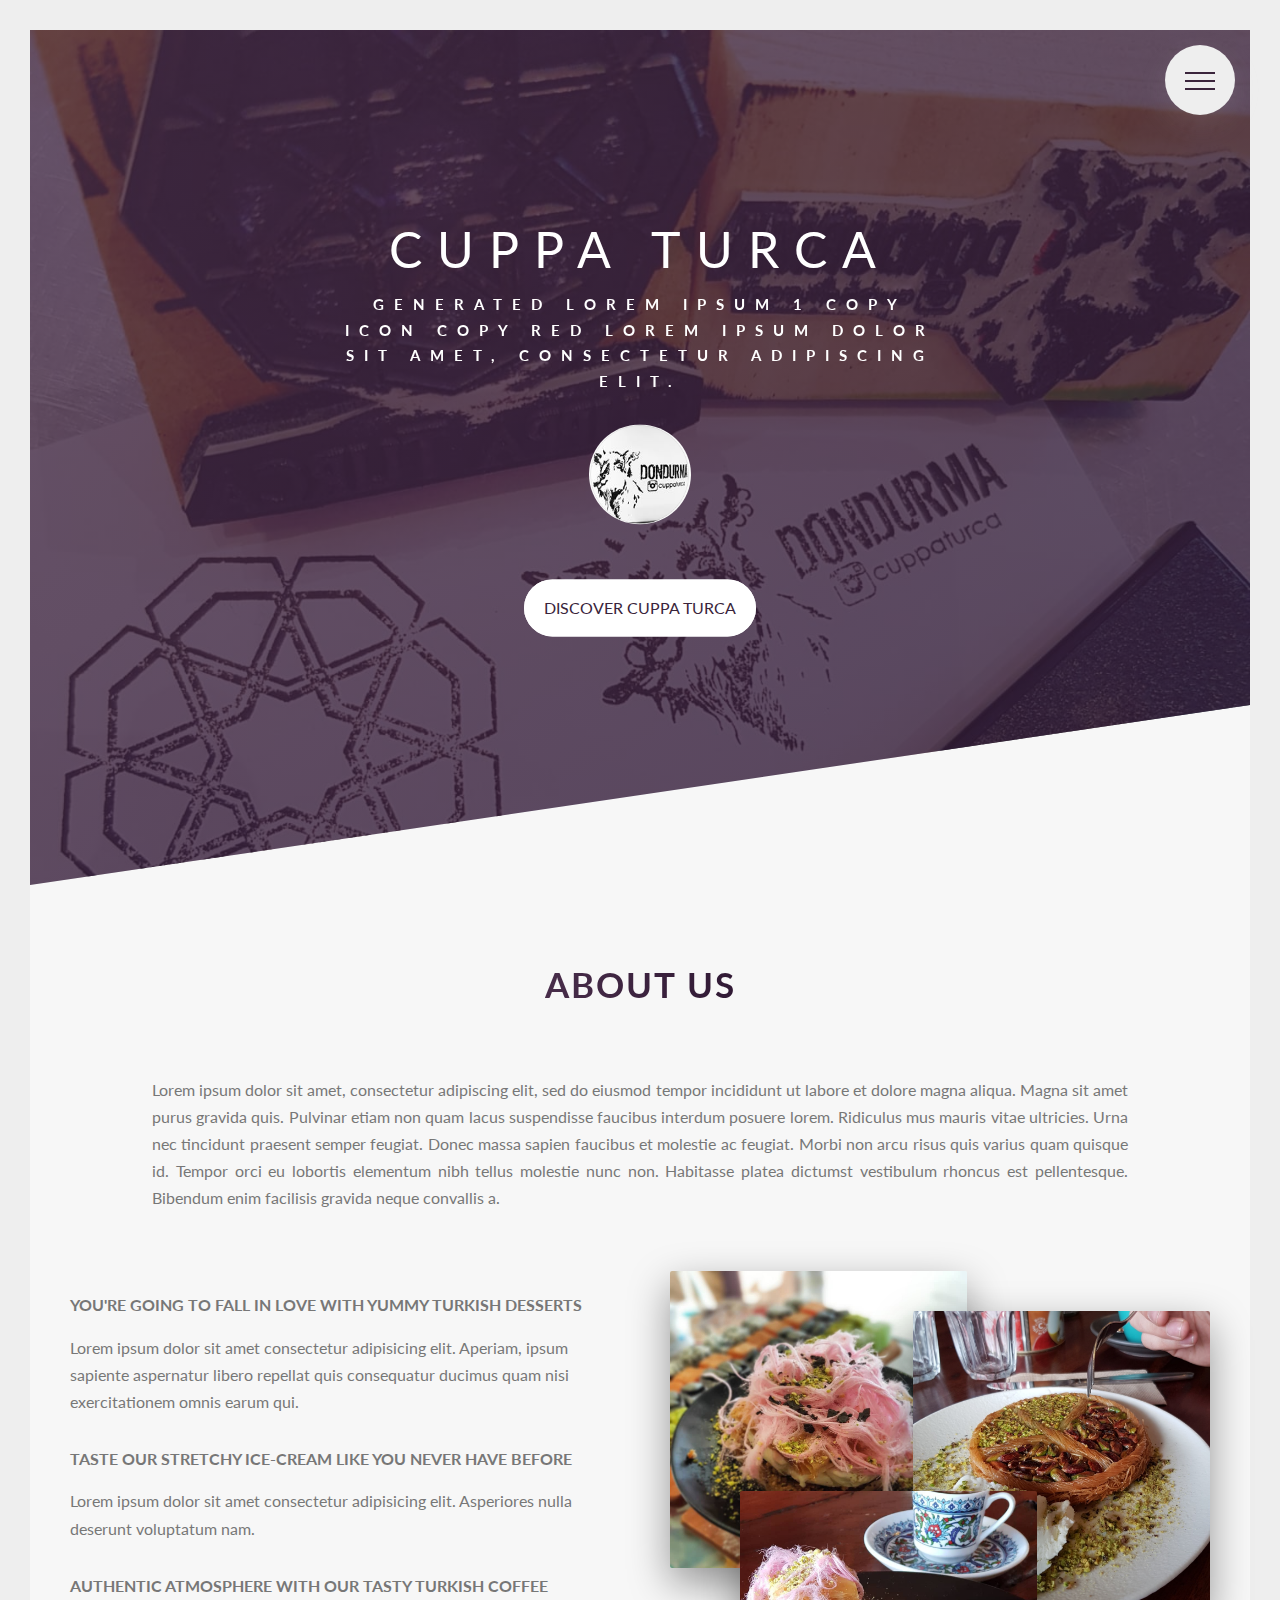
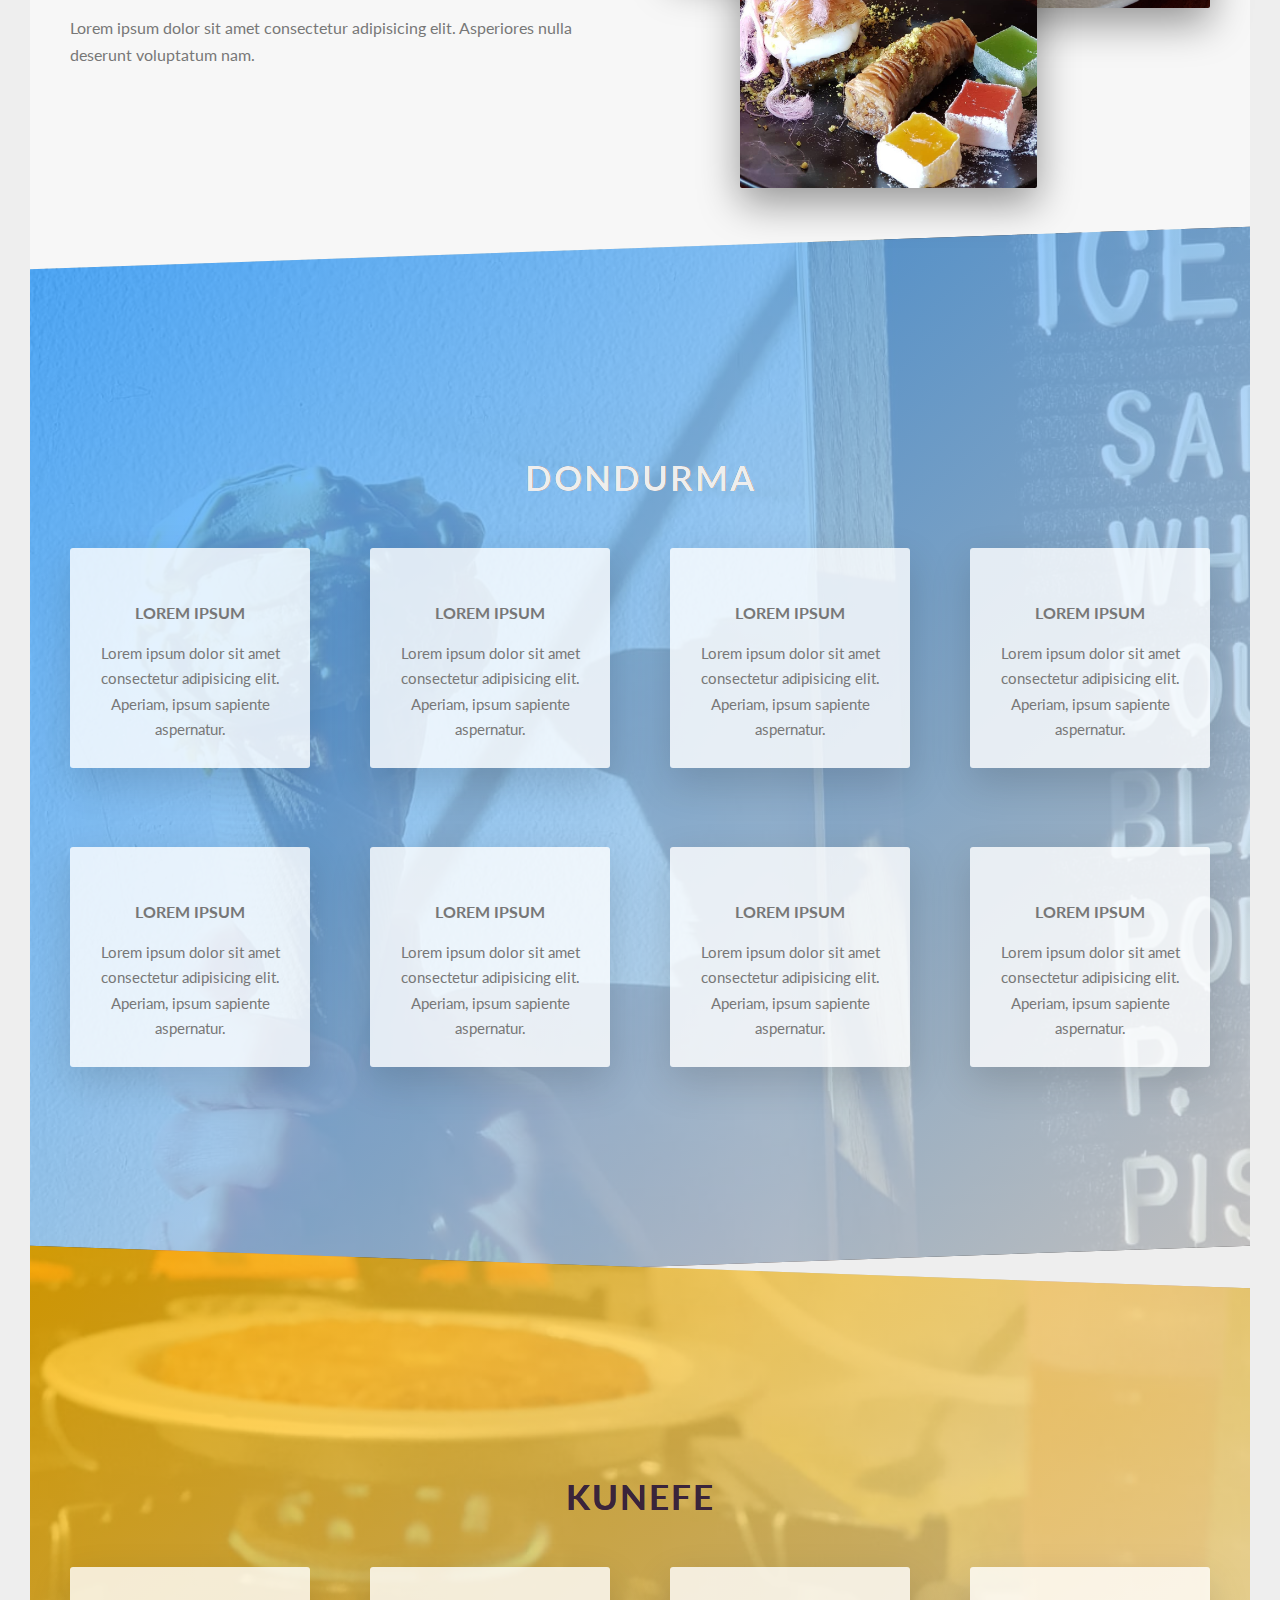
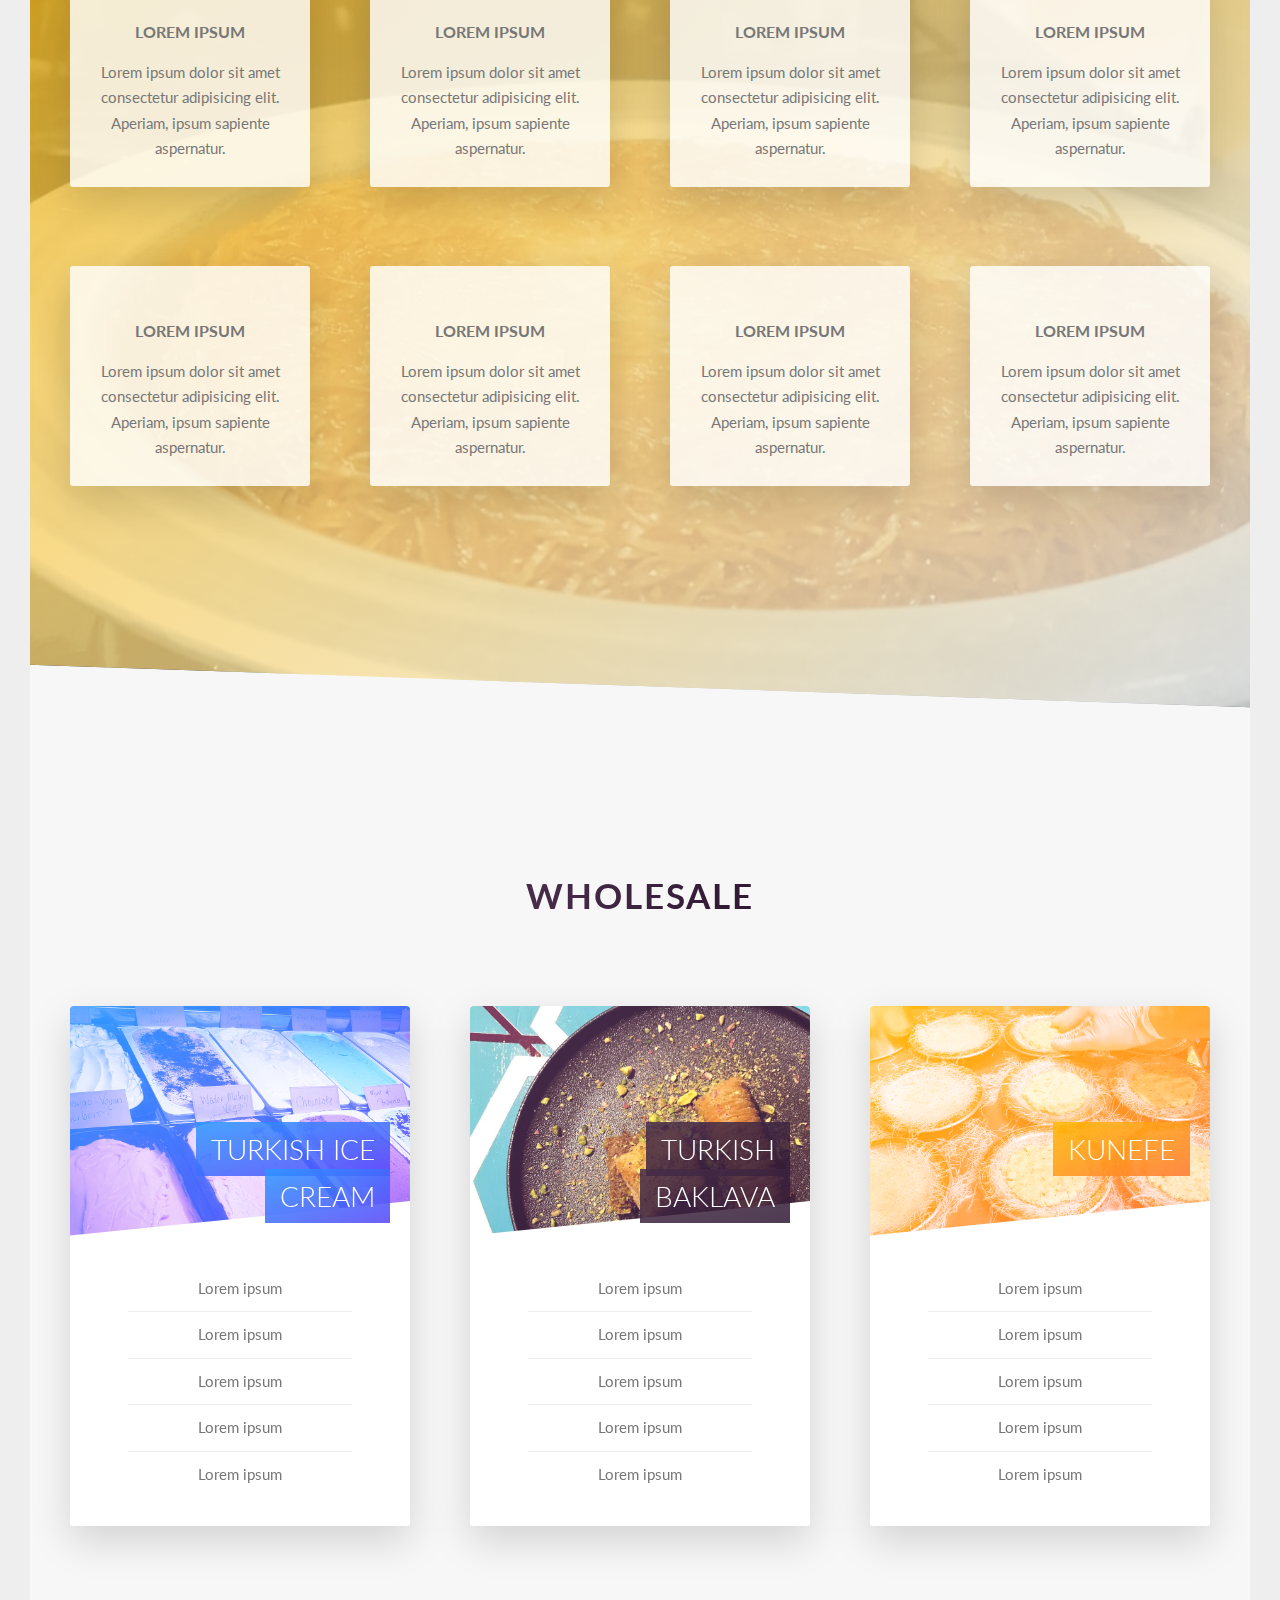
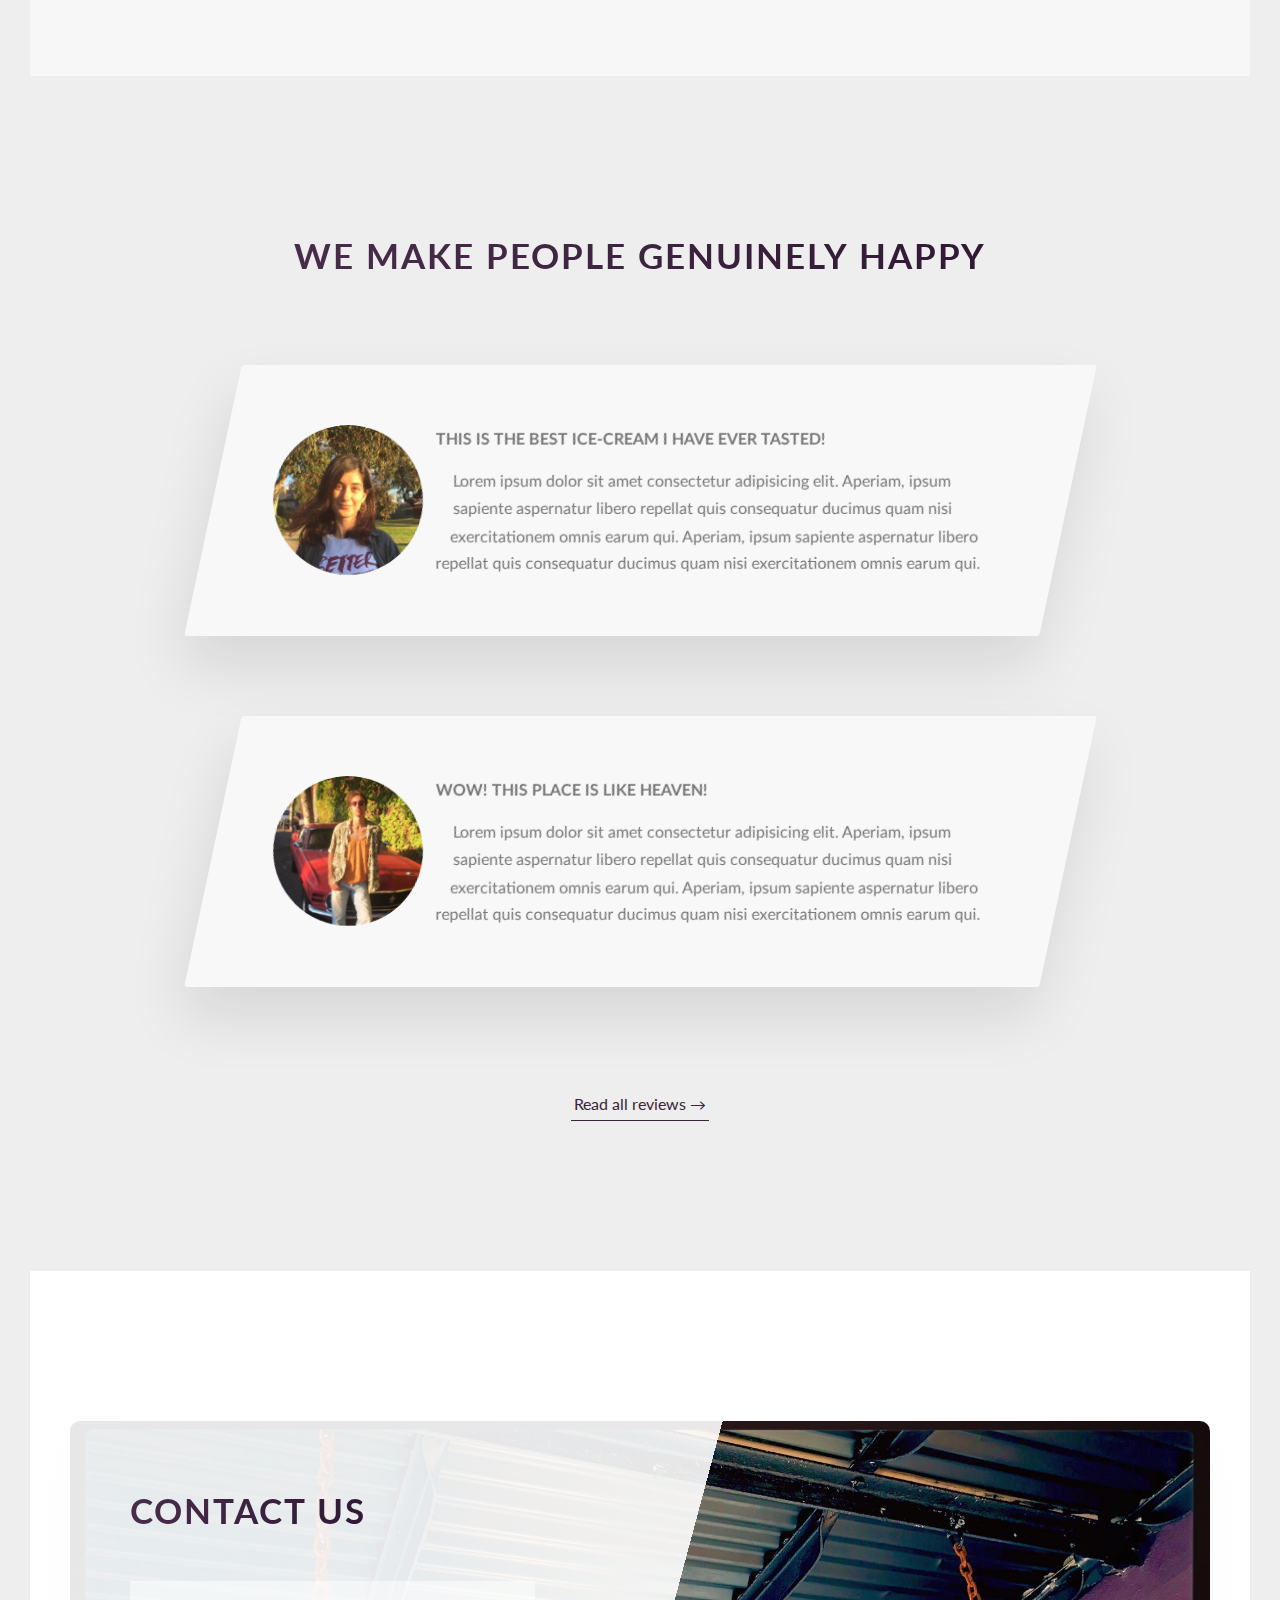
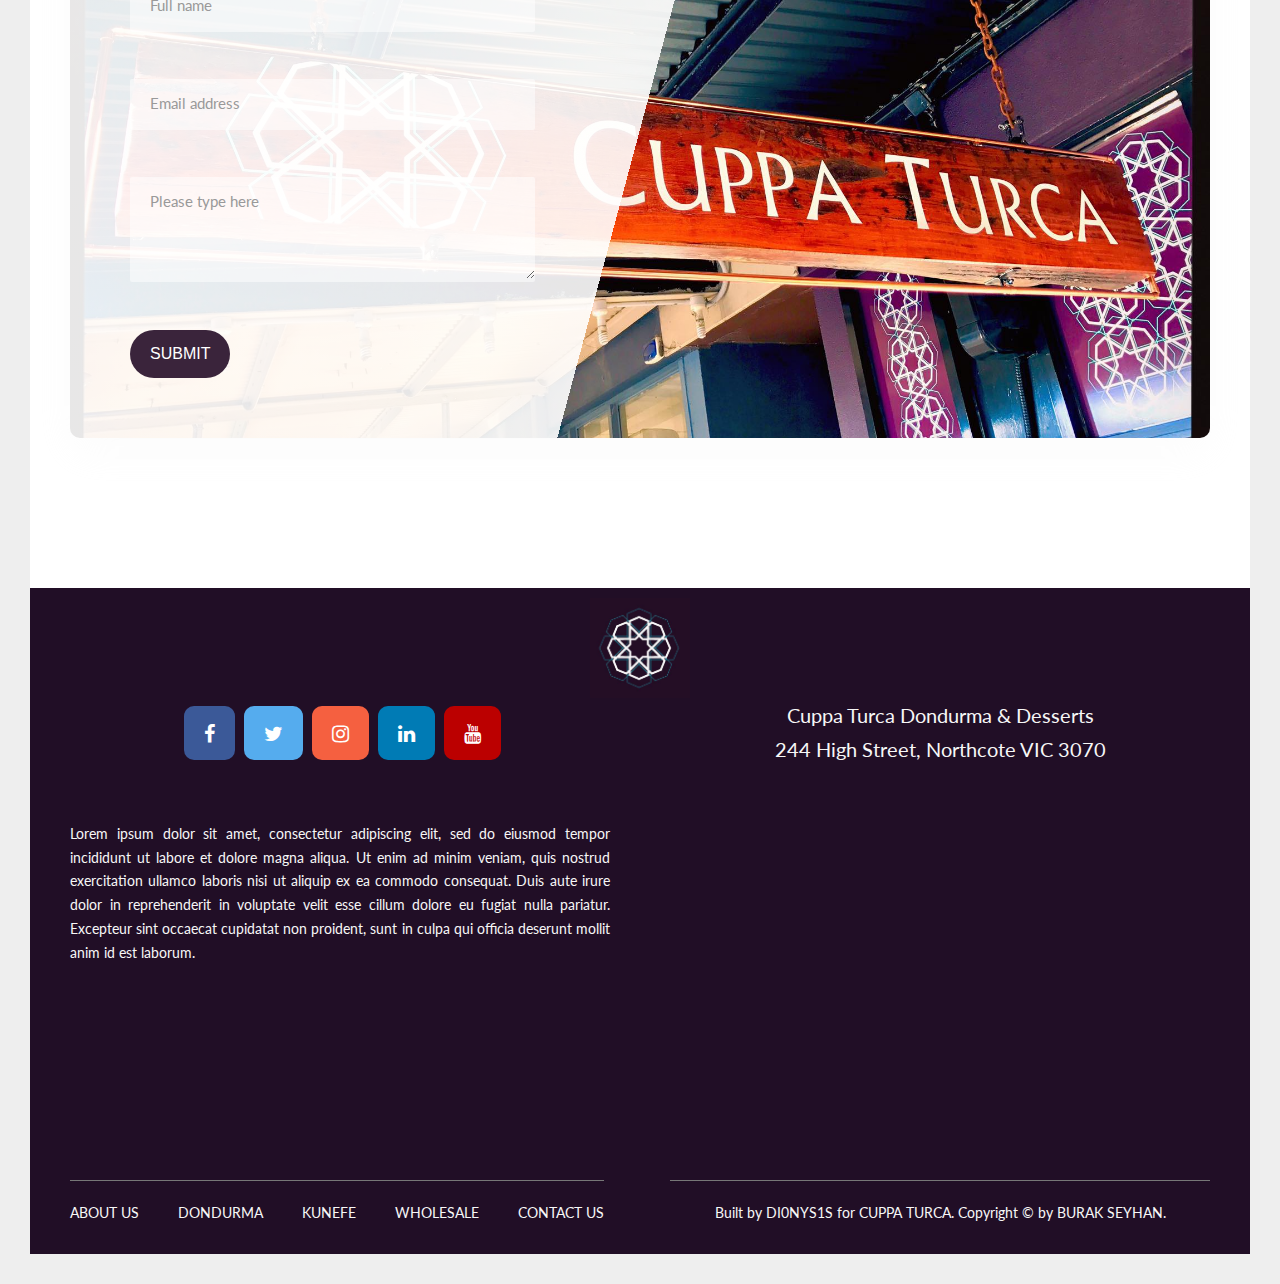
==== home.html @ b2725448 "heroku deploy additions" ====
<!DOCTYPE html>
<html lang="en">
  <head>
    <meta charset="UTF-8" />
    <meta name="viewport" content="width=device-width, initial-scale=1.0" />
    <meta http-equiv="X-UA-Compatible" content="ie=edge" />

    <link
      href="https://fonts.googleapis.com/css?family=Lato:100,300,400,700,900"
      rel="stylesheet"
    />

    <!-- Load font awesome icons -->
    <link rel="stylesheet" href="https://cdnjs.cloudflare.com/ajax/libs/font-awesome/4.7.0/css/font-awesome.min.css">
    <link rel="stylesheet" href="style.css" />
    <link rel="shortcut icon" type="image/png" href="img/favicon.png" />

    <title>Cuppa Turca | Turkish Desserts and Dondurma</title>
  </head>

  <body>


<!-- Back to top button -->
<a id="back-to-top-button"></a>

    <div class="navigation">
      <input type="checkbox" class="navigation__checkbox" id="navi-toggle" />

      <label for="navi-toggle" class="navigation__button">
        <span class="navigation__icon">&nbsp;</span>
      </label>

      <div class="navigation__background">&nbsp;</div>

      <nav class="navigation__nav">
        <ul class="navigation__list">
          <li class="navigation__item">
            <a href="#about-section" class="navigation__link"><span></span>About</a>
          </li>
          <li class="navigation__item">
            <a href="#dondurma-section" class="navigation__link"><span></span>Dondurma</a>
          </li>
          <li class="navigation__item">
            <a href="#kunefe-section" class="navigation__link"><span></span>Kunefe</a>
          </li>
          <li class="navigation__item">
            <a href="#wholesale-section" class="navigation__link"><span></span>Wholesale</a>
          </li>
          <li class="navigation__item">
            <a href="#contact-section" class="navigation__link"><span></span>Contact us</a>
          </li>
        </ul>
      </nav>
    </div>

    <header class="header">
      <div class="flexbox-container">
        <div class="header__text-box">
          <h1 class="heading-primary">
            <span class="heading-primary--main">Cuppa Turca</span>
            <span class="heading-primary--sub">
              GENERATED LOREM IPSUM 1 COPY Icon copy red Lorem ipsum dolor sit
              amet, consectetur adipiscing elit.</span
            >
          </h1>
          <div class="header__logo-box">
            <img src="img/logo-white.png" alt="Logo" class="header__logo" />
          </div>
          <a href="#about-section" class="btn btn--white btn--animated"
            >Discover Cuppa Turca</a
          >
        </div>
      </div>
    </header>

    <main>
      <section class="section-about" id="about-section">
        <div class="u-center-text u-margin-bottom-big">
          <h2 class="heading-secondary">
            About Us
          </h2>
          <div class="about_paragraph">
            <p class="paragraph">
              Lorem ipsum dolor sit amet, consectetur adipiscing elit, sed do
              eiusmod tempor incididunt ut labore et dolore magna aliqua. Magna
              sit amet purus gravida quis. Pulvinar etiam non quam lacus
              suspendisse faucibus interdum posuere lorem. Ridiculus mus mauris
              vitae ultricies. Urna nec tincidunt praesent semper feugiat. Donec
              massa sapien faucibus et molestie ac feugiat. Morbi non arcu risus
              quis varius quam quisque id. Tempor orci eu lobortis elementum
              nibh tellus molestie nunc non. Habitasse platea dictumst
              vestibulum rhoncus est pellentesque. Bibendum enim facilisis
              gravida neque convallis a.
            </p>
          </div>
        </div>
        <div class="row">
          <div class="col-1-of-2">
            <h3 class="heading-tertiary u-margin-bottom-small">
              You're going to fall in love with yummy Turkish Desserts
            </h3>
            <p class="paragraph">
              Lorem ipsum dolor sit amet consectetur adipisicing elit. Aperiam,
              ipsum sapiente aspernatur libero repellat quis consequatur ducimus
              quam nisi exercitationem omnis earum qui.
            </p>

            <h3 class="heading-tertiary u-margin-bottom-small">
              Taste our stretchy ice-cream like you never have before
            </h3>
            <p class="paragraph">
              Lorem ipsum dolor sit amet consectetur adipisicing elit.
              Asperiores nulla deserunt voluptatum nam.
            </p>

            <h3 class="heading-tertiary u-margin-bottom-small">
              Authentic atmosphere with our tasty Turkish Coffee
            </h3>
            <p class="paragraph">
              Lorem ipsum dolor sit amet consectetur adipisicing elit.
              Asperiores nulla deserunt voluptatum nam.
            </p>

            <!-- <a href="#" class="btn-text">Learn more &rarr;</a> -->
          </div>
          <div class="col-1-of-2">
            <div class="composition">
              <img
                srcset="img/nat-1.jpg 300w, img/nat-1.jpg 1000w"
                sizes="(max-width: 56.25em) 20vw, (max-width: 37.5em) 30vw, 300px"
                alt="Photo 1"
                class="composition__photo composition__photo--p1"
                src="img/nat-1.jpg"
              />
              <img
                srcset="img/nat-2.jpg 300w, img/nat-2.jpg 1000w"
                sizes="(max-width: 56.25em) 20vw, (max-width: 37.5em) 30vw, 300px"
                alt="Photo 2"
                class="composition__photo composition__photo--p2"
                src="img/nat-2.jpg"
              />

              <img
                srcset="img/nat-3.jpg 300w, img/nat-3.jpg 1000w"
                sizes="(max-width: 56.25em) 20vw, (max-width: 37.5em) 30vw, 300px"
                alt="Photo 3"
                class="composition__photo composition__photo--p3"
                src="img/nat-3.jpg"
              />
            </div>
          </div>
        </div>
      </section>

      <section id="dondurma-section">
        <section class="section-features features-dondurma">
          <h1 class="heading-flavours">Dondurma</h1>
          <div class="row">
            <div class="col-1-of-4">
              <div class="feature-box">
                <i class="feature-box__icon icon-basic-world"></i>
                <h3 class="heading-tertiary u-margin-bottom-small">
                  Lorem Ipsum
                </h3>
                <p class="feature-box__text">
                  Lorem ipsum dolor sit amet consectetur adipisicing elit.
                  Aperiam, ipsum sapiente aspernatur.
                </p>
              </div>
            </div>

            <div class="col-1-of-4">
              <div class="feature-box">
                <i class="feature-box__icon icon-basic-compass"></i>
                <h3 class="heading-tertiary u-margin-bottom-small">
                  Lorem Ipsum
                </h3>
                <p class="feature-box__text">
                  Lorem ipsum dolor sit amet consectetur adipisicing elit.
                  Aperiam, ipsum sapiente aspernatur.
                </p>
              </div>
            </div>

            <div class="col-1-of-4">
              <div class="feature-box">
                <i class="feature-box__icon icon-basic-map"></i>
                <h3 class="heading-tertiary u-margin-bottom-small">
                  Lorem Ipsum
                </h3>
                <p class="feature-box__text">
                  Lorem ipsum dolor sit amet consectetur adipisicing elit.
                  Aperiam, ipsum sapiente aspernatur.
                </p>
              </div>
            </div>

            <div class="col-1-of-4">
              <div class="feature-box">
                <i class="feature-box__icon icon-basic-heart"></i>
                <h3 class="heading-tertiary u-margin-bottom-small">
                  Lorem Ipsum
                </h3>
                <p class="feature-box__text">
                  Lorem ipsum dolor sit amet consectetur adipisicing elit.
                  Aperiam, ipsum sapiente aspernatur.
                </p>
              </div>
            </div>
          </div>

          <div class="row">
            <div class="col-1-of-4">
              <div class="feature-box">
                <i class="feature-box__icon icon-basic-world"></i>
                <h3 class="heading-tertiary u-margin-bottom-small">
                  Lorem Ipsum
                </h3>
                <p class="feature-box__text">
                  Lorem ipsum dolor sit amet consectetur adipisicing elit.
                  Aperiam, ipsum sapiente aspernatur.
                </p>
              </div>
            </div>

            <div class="col-1-of-4">
              <div class="feature-box">
                <i class="feature-box__icon icon-basic-compass"></i>
                <h3 class="heading-tertiary u-margin-bottom-small">
                  Lorem Ipsum
                </h3>
                <p class="feature-box__text">
                  Lorem ipsum dolor sit amet consectetur adipisicing elit.
                  Aperiam, ipsum sapiente aspernatur.
                </p>
              </div>
            </div>

            <div class="col-1-of-4">
              <div class="feature-box">
                <i class="feature-box__icon icon-basic-map"></i>
                <h3 class="heading-tertiary u-margin-bottom-small">
                  Lorem Ipsum
                </h3>
                <p class="feature-box__text">
                  Lorem ipsum dolor sit amet consectetur adipisicing elit.
                  Aperiam, ipsum sapiente aspernatur.
                </p>
              </div>
            </div>

            <div class="col-1-of-4">
              <div class="feature-box">
                <i class="feature-box__icon icon-basic-heart"></i>
                <h3 class="heading-tertiary u-margin-bottom-small">
                  Lorem Ipsum
                </h3>
                <p class="feature-box__text">
                  Lorem ipsum dolor sit amet consectetur adipisicing elit.
                  Aperiam, ipsum sapiente aspernatur.
                </p>
              </div>
            </div>
          </div>
        </section>

        <section class="section-features features-kunefe" id="kunefe-section">
          <h1 class="heading-flavours heading-kunefe">Kunefe</h1>
          <div class="row">
            <div class="col-1-of-4">
              <div class="feature-box">
                <i class="feature-box__icon icon-basic-world"></i>
                <h3 class="heading-tertiary u-margin-bottom-small">
                  Lorem Ipsum
                </h3>
                <p class="feature-box__text">
                  Lorem ipsum dolor sit amet consectetur adipisicing elit.
                  Aperiam, ipsum sapiente aspernatur.
                </p>
              </div>
            </div>

            <div class="col-1-of-4">
              <div class="feature-box">
                <i class="feature-box__icon icon-basic-compass"></i>
                <h3 class="heading-tertiary u-margin-bottom-small">
                  Lorem Ipsum
                </h3>
                <p class="feature-box__text">
                  Lorem ipsum dolor sit amet consectetur adipisicing elit.
                  Aperiam, ipsum sapiente aspernatur.
                </p>
              </div>
            </div>

            <div class="col-1-of-4">
              <div class="feature-box">
                <i class="feature-box__icon icon-basic-map"></i>
                <h3 class="heading-tertiary u-margin-bottom-small">
                  Lorem Ipsum
                </h3>
                <p class="feature-box__text">
                  Lorem ipsum dolor sit amet consectetur adipisicing elit.
                  Aperiam, ipsum sapiente aspernatur.
                </p>
              </div>
            </div>

            <div class="col-1-of-4">
              <div class="feature-box">
                <i class="feature-box__icon icon-basic-heart"></i>
                <h3 class="heading-tertiary u-margin-bottom-small">
                  Lorem Ipsum
                </h3>
                <p class="feature-box__text">
                  Lorem ipsum dolor sit amet consectetur adipisicing elit.
                  Aperiam, ipsum sapiente aspernatur.
                </p>
              </div>
            </div>
          </div>
          <div class="row">
            <div class="col-1-of-4">
              <div class="feature-box">
                <i class="feature-box__icon icon-basic-world"></i>
                <h3 class="heading-tertiary u-margin-bottom-small">
                  Lorem Ipsum
                </h3>
                <p class="feature-box__text">
                  Lorem ipsum dolor sit amet consectetur adipisicing elit.
                  Aperiam, ipsum sapiente aspernatur.
                </p>
              </div>
            </div>

            <div class="col-1-of-4">
              <div class="feature-box">
                <i class="feature-box__icon icon-basic-compass"></i>
                <h3 class="heading-tertiary u-margin-bottom-small">
                  Lorem Ipsum
                </h3>
                <p class="feature-box__text">
                  Lorem ipsum dolor sit amet consectetur adipisicing elit.
                  Aperiam, ipsum sapiente aspernatur.
                </p>
              </div>
            </div>

            <div class="col-1-of-4">
              <div class="feature-box">
                <i class="feature-box__icon icon-basic-map"></i>
                <h3 class="heading-tertiary u-margin-bottom-small">
                  Lorem Ipsum
                </h3>
                <p class="feature-box__text">
                  Lorem ipsum dolor sit amet consectetur adipisicing elit.
                  Aperiam, ipsum sapiente aspernatur.
                </p>
              </div>
            </div>

            <div class="col-1-of-4">
              <div class="feature-box">
                <i class="feature-box__icon icon-basic-heart"></i>
                <h3 class="heading-tertiary u-margin-bottom-small">
                  Lorem Ipsum
                </h3>
                <p class="feature-box__text">
                  Lorem ipsum dolor sit amet consectetur adipisicing elit.
                  Aperiam, ipsum sapiente aspernatur.
                </p>
              </div>
            </div>
          </div>
        </section>
      </section>

      <section class="section-tours" id="wholesale-section">
        <div class="u-center-text u-margin-bottom-big">
          <p class="paragraph"></p>
          <h2 class="heading-secondary">
            Wholesale
          </h2>
        </div>

        <div class="row">
          <div class="col-1-of-3">
            <div class="card">
              <div class="card__side card__side--front">
                <div class="card__picture card__picture--1">
                  &nbsp;
                </div>
                <h4 class="card__heading">
                  <span class="card__heading-span card__heading-span--1"
                    >Turkish Ice Cream</span
                  >
                </h4>
                <div class="card__details">
                  <ul>
                    <li>Lorem ipsum</li>
                    <li>Lorem ipsum</li>
                    <li>Lorem ipsum</li>
                    <li>Lorem ipsum</li>
                    <li>Lorem ipsum</li>
                  </ul>
                </div>
              </div>
              <div class="card__side card__side--back card__side--back-1">
                <div class="card__cta">
                  <div class="card__price-box">
                    <p class="card__price-only">Only</p>
                    <p class="card__price-value">100$</p>
                  </div>
                  <a href="#popup" class="btn btn--white">See Details</a>
                </div>
              </div>
            </div>
          </div>

          <div class="col-1-of-3">
            <div class="card">
              <div class="card__side card__side--front">
                <div class="card__picture card__picture--2">
                  &nbsp;
                </div>
                <h4 class="card__heading">
                  <span class="card__heading-span card__heading-span--2"
                    >Turkish Baklava</span
                  >
                </h4>
                <div class="card__details">
                  <ul>
                    <li>Lorem ipsum</li>
                    <li>Lorem ipsum</li>
                    <li>Lorem ipsum</li>
                    <li>Lorem ipsum</li>
                    <li>Lorem ipsum</li>
                  </ul>
                </div>
              </div>
              <div class="card__side card__side--back card__side--back-2">
                <div class="card__cta">
                  <div class="card__price-box">
                    <p class="card__price-only">Only</p>
                    <p class="card__price-value">$100</p>
                  </div>
                  <a href="#popup" class="btn btn--white">See Details</a>
                </div>
              </div>
            </div>
          </div>

          <div class="col-1-of-3">
            <div class="card">
              <div class="card__side card__side--front">
                <div class="card__picture card__picture--3">
                  &nbsp;
                </div>
                <h4 class="card__heading">
                  <span class="card__heading-span card__heading-span--3"
                    >Kunefe</span
                  >
                </h4>
                <div class="card__details">
                  <ul>
                    <li>Lorem ipsum</li>
                    <li>Lorem ipsum</li>
                    <li>Lorem ipsum</li>
                    <li>Lorem ipsum</li>
                    <li>Lorem ipsum</li>
                  </ul>
                </div>
              </div>
              <div class="card__side card__side--back card__side--back-3">
                <div class="card__cta">
                  <div class="card__price-box">
                    <p class="card__price-only">Only</p>
                    <p class="card__price-value">$100</p>
                  </div>
                  <a href="#popup" class="btn btn--white">See Details</a>
                </div>
              </div>
            </div>
          </div>
        </div>

        <!-- <div class="u-center-text u-margin-top-huge">
          <a href="#" class="btn btn--green">Discover all tours</a>
        </div> -->
      </section>

      <section class="section-stories" id="stories-section">
        <div class="bg-video">
          <video class="bg-video__content" autoplay muted loop>
            <source src="img/video.mp4" type="video/mp4" />
            <source src="img/video.webm" type="video/webm" />
            Your browser is not supported!
          </video>
        </div>

        <div class="u-center-text u-margin-bottom-big">
          <h2 class="heading-secondary">
            We make people genuinely happy
          </h2>
        </div>

        <div class="row">
          <div class="story">
            <figure class="story__shape">
              <img
                src="img/rose.png"
                alt="Person on a tour"
                class="story__img"
              />
              <figcaption class="story__caption">Rose</figcaption>
            </figure>
            <div class="story__text">
              <h3 class="heading-tertiary u-margin-bottom-small">
                This is the best ice-cream I have ever tasted!
              </h3>
              <p>
                Lorem ipsum dolor sit amet consectetur adipisicing elit.
                Aperiam, ipsum sapiente aspernatur libero repellat quis
                consequatur ducimus quam nisi exercitationem omnis earum qui.
                Aperiam, ipsum sapiente aspernatur libero repellat quis
                consequatur ducimus quam nisi exercitationem omnis earum qui.
              </p>
            </div>
          </div>
        </div>

        <div class="row">
          <div class="story">
            <figure class="story__shape">
              <img
                src="img/john.png"
                alt="Person on a tour"
                class="story__img"
              />
              <figcaption class="story__caption">John</figcaption>
            </figure>
            <div class="story__text">
              <h3 class="heading-tertiary u-margin-bottom-small">
                WOW! This place is like heaven!
              </h3>
              <p>
                Lorem ipsum dolor sit amet consectetur adipisicing elit.
                Aperiam, ipsum sapiente aspernatur libero repellat quis
                consequatur ducimus quam nisi exercitationem omnis earum qui.
                Aperiam, ipsum sapiente aspernatur libero repellat quis
                consequatur ducimus quam nisi exercitationem omnis earum qui.
              </p>
            </div>
          </div>
        </div>

        <div class="u-center-text u-margin-top-huge">
          <a href="#" class="btn-text">Read all reviews &rarr;</a>
        </div>
      </section>

      <section class="section-book" id="contact-section">
        <div class="row">
          <div class="book">
            <div class="book__form">
              <form
                action="mailto:seyhanburak9@gmail.com"
                method="post"
                enctype="text/plain"
                class="form"
              >
                <div class="u-margin-bottom-medium">
                  <h2 class="heading-secondary">
                    Contact Us
                  </h2>
                </div>

                <div class="form__group">
                  <input
                    type="text"
                    class="form__input"
                    placeholder="Full name"
                    id="name"
                    required
                  />
                  <label for="name" class="form__label">Full name</label>
                </div>

                <div class="form__group">
                  <input
                    type="email"
                    class="form__input"
                    placeholder="Email address"
                    id="email"
                    required
                  />
                  <label for="email" class="form__label">Email address</label>
                </div>

                <div class="form__group">
                    <textarea id="textarea"                     
                        rows="4"
                        class="form__input"
                        placeholder="Please type here"
                        id="textarea"
                        required></textarea>

                    <label for="email" class="form__label"
                        >Please type here</label
                    >
                </div>

                <!-- <div class="form__group u-margin-bottom-medium">
                  <div class="form__radio-group">
                    <input
                      type="radio"
                      class="form__radio-input"
                      id="small"
                      name="size"
                    />
                    <label for="small" class="form__radio-label">
                      <span class="form__radio-button"></span>
                      Small tour group
                    </label>
                  </div>

                  <div class="form__radio-group">
                    <input
                      type="radio"
                      class="form__radio-input"
                      id="large"
                      name="size"
                    />
                    <label for="large" class="form__radio-label">
                      <span class="form__radio-button"></span>
                      Large tour group
                    </label>
                  </div>
                </div> -->

                <div class="form__group">
                  <input type="submit" class="btn btn--green" />
                </div>
              </form>
            </div>
          </div>
        </div>
      </section>
    </main>

    <footer class="footer">
      <div class="footer__logo-box">
        <img class="footer__logo" src="img/logo.png"/>
      </div>
      <div class="row">
        <div class="col-1-of-2">
            <!-- The social media icon bar -->
            <div class="icon-bar">
            <a href="https://www.facebook.com/cuppaturca/" target="_blank" class="facebook"><i class="fa fa-facebook"></i></a>
            <a href="https://twitter.com/harunyalchin" target="_blank" class="twitter"><i class="fa fa-twitter"></i></a>
            <a href="https://www.instagram.com/cuppaturca/" target="_blank" class="instagram"><i class="fa fa-instagram"></i></a>
            <a href="https://www.linkedin.com/in/burakjseyhan/" target="_blank" class="linkedin"><i class="fa fa-linkedin"></i></a>
            <a href="#" target="_blank" class="youtube"><i class="fa fa-youtube"></i></a>
            </div>
            <p class="footer-paragraph">Lorem ipsum dolor sit amet, consectetur adipiscing elit, sed do eiusmod tempor incididunt ut labore et dolore magna aliqua. Ut enim ad minim veniam, quis nostrud exercitation ullamco laboris nisi ut aliquip ex ea commodo consequat. Duis aute irure dolor in reprehenderit in voluptate velit esse cillum dolore eu fugiat nulla pariatur. Excepteur sint occaecat cupidatat non proident, sunt in culpa qui officia deserunt mollit anim id est laborum.</p>
            


        </div>
        <div class="col-1-of-2">
            <div class="footer-map">
            <ul class="contact-details">
                <ol>Cuppa Turca Dondurma & Desserts</ol>
                <ol>244 High Street, Northcote VIC 3070</ol>
            </ul>
                <iframe class="cuppa-map" src="https://www.google.com/maps/embed?pb=!1m18!1m12!1m3!1d3153.7233842140813!2d144.99622431506873!3d-37.77308373948911!2m3!1f0!2f0!3f0!3m2!1i1024!2i768!4f13.1!3m3!1m2!1s0x6ad6437c0ac7903d%3A0xb8cc1b7e05cf7347!2sCuppa%20Turca%20Dondurma%20%26%20Desserts!5e0!3m2!1sen!2sau!4v1580590005317!5m2!1sen!2sau" ></iframe>          
            </div>
  

        </div>
      </div>
      <div class="row">
          <div class="col-1-of-2">
            <div class="footer__navigation">
                <ul class="footer__list">
                <li class="footer__item">
                    <a href="#about-section" class="footer__link">About Us</a>
                </li>
                <li class="footer__item">
                    <a href="#dondurma-section" class="footer__link">Dondurma</a>
                </li>
                </li>
                <li class="footer__item">
                    <a href="#kunefe-section" class="footer__link">Kunefe</a>
                </li>
                <li class="footer__item">
                    <a href="#wholesale-section" class="footer__link">Wholesale</a>
                </li>
                <li class="footer__item">
                    <a href="#contact-section" class="footer__link">Contact us</a>
                </li>
                </ul>
            </div>
          </div>
                    <div class="col-1-of-2">

                        <p class="footer__copyright">
                            Built by
                            <a
                                href="https://github.com/di0nys1s"
                                target="blank"
                                class="footer__link"
                                >di0nys1s</a
                            >
                            for
                            <a
                                href="https://www.instagram.com/p/BUbqBiHgVSA/"
                                target="blank"
                                class="footer__link"
                                >Cuppa Turca</a
                            >. Copyright &copy; by <a
                                href="https://www.linkedin.com/in/burakjseyhan/"
                                target="blank"
                                class="footer__link"
                                >Burak Seyhan</a
                            >.
                        </p>
                    </div>
      </div>
    </footer>

    <div class="popup" id="popup">
      <div class="popup__content">
        <!-- <div class="popup__left">
          <img src="img/nat-8.jpg" alt="Tour photo" class="popup__img" />
          <img src="img/nat-9.jpg" alt="Tour photo" class="popup__img" />
        </div> -->
        <div class="popup__right">
          <a href="#section-tours" class="popup__close">&times;</a>
          <h2 class="heading-secondary u-margin-bottom-small">
            Start ordering now
          </h2>
          <h3 class="heading-tertiary u-margin-bottom-small">
            Lorem ipsum dolor sit amet
          </h3>
          <p class="popup__text">
            Lorem ipsum dolor sit amet, consectetur adipiscing elit, sed do
            eiusmod tempor incididunt ut labore et dolore magna aliqua. Sed sed
            risus pretium quam. Aliquam sem et tortor consequat id. Volutpat
            odio facilisis mauris sit amet massa vitae. Mi bibendum neque
            egestas congue. Placerat orci nulla pellentesque dignissim enim sit.
            Vitae semper quis lectus nulla at volutpat diam ut venenatis.
            Malesuada pellentesque elit eget gravida cum sociis natoque
            penatibus et. Proin fermentum leo vel orci porta non pulvinar neque
            laoreet. Gravida neque convallis a cras semper. Molestie at
            elementum eu facilisis sed odio morbi quis. Faucibus vitae aliquet
            nec ullamcorper sit amet risus nullam eget. Nam libero justo laoreet
            sit. Amet massa vitae tortor condimentum lacinia quis vel eros
            donec. Sit amet facilisis magna etiam. Imperdiet sed euismod nisi
            porta.
          </p>
          <a href="#" class="btn btn--green">Order now</a>
        </div>
      </div>
    </div>
    <script
  src="https://code.jquery.com/jquery-3.4.1.min.js"
  integrity="sha256-CSXorXvZcTkaix6Yvo6HppcZGetbYMGWSFlBw8HfCJo="
  crossorigin="anonymous"></script>
    <script src="index.js"></script>
  </body>
</html>
---- style.css ----
@charset "UTF-8";

@keyframes moveInLeft {
    0% {
        opacity: 0;
        transform: translateX(-10rem);
    }

    80% {
        transform: translateX(1rem);
    }

    100% {
        opacity: 1;
        transform: translate(0);
    }
}

@keyframes moveInRight {
    0% {
        opacity: 0;
        transform: translateX(10rem);
    }

    80% {
        transform: translateX(-1rem);
    }

    100% {
        opacity: 1;
        transform: translate(0);
    }
}

@keyframes moveInBottom {
    0% {
        opacity: 0;
        transform: translateY(3rem);
    }

    100% {
        opacity: 1;
        transform: translate(0);
    }
}

*,
*::after,
*::before {
    margin: 0;
    padding: 0;
    box-sizing: inherit;
}

html {
    font-size: 62.5%;
}

@media only screen and (max-width: 75em) {
    html {
        font-size: 56.25%;
    }
}

@media only screen and (max-width: 56.25em) {
    html {
        font-size: 50%;
    }
}

@media only screen and (min-width: 112.5em) {
    html {
        font-size: 75%;
    }
}

body {
    box-sizing: border-box;
    padding: 3rem;
    background-color: #eee;
}

@media only screen and (max-width: 56.25em) {
    body {
        padding: 0;
    }
}

::selection {
    background-color: #3a243b;
    color: #fff;
}

body {
    font-family: "Lato", sans-serif;
    font-weight: 400;
    line-height: 1.7;
    color: #777;
}

.heading-primary {
    color: #fff;
    text-transform: uppercase;
    backface-visibility: hidden;
    margin-bottom: 5rem;
}

.heading-primary--main {
    display: block;
    margin-top: 100px;
    font-size: 5rem;
    font-weight: 400;
    letter-spacing: 1.5rem;
    animation-name: moveInLeft;
    animation-duration: 1s;
    animation-timing-function: ease-out;
}

@media only screen and (max-width: 37.5em) {
    .heading-primary--main {
        letter-spacing: 4rem;
    }
}

.heading-primary--sub {
    display: block;
    font-size: 1.5rem;
    font-weight: 700;
    letter-spacing: 1rem;
    animation: moveInRight 1s ease-out;
}

@media only screen and (max-width: 37.5em) {
    .heading-primary--sub {
        letter-spacing: .5rem;
    }
}

.heading-secondary,
.heading-kunefe,
.heading-flavours {
    font-size: 3.5rem;
    text-transform: uppercase;
    font-weight: 700;
    display: inline-block;
    background-image: linear-gradient(to right, #482d4a, #301934);
    -webkit-background-clip: text;
    color: transparent;
    letter-spacing: 0.2rem;
    transition: all 0.2s;
}

@media only screen and (max-width: 56.25em) {

    .heading-secondary,
    .heading-kunefe,
    .heading-flavours {
        font-size: 3rem;
    }
}

@media only screen and (max-width: 37.5em) {

    .heading-secondary,
    .heading-kunefe,
    .heading-flavours {
        font-size: 2.5rem;
    }
}

.heading-secondary:hover,
.heading-kunefe:hover,
.heading-flavours:hover {
    transform: skewY(2deg) skewX(15deg) scale(1.1);
    text-shadow: 0.5rem 1rem 2rem rgba(0, 0, 0, 0.2);
}

.heading-tertiary {
    font-size: 1.6rem;
    font-weight: 700;
    text-transform: uppercase;
}

.heading-flavours {
    color: #eee;
    margin-bottom: 4rem;
    text-align: center;
    display: block;
}

.heading-kunefe {
    color: #3a243b;
    margin-bottom: 4rem;
    text-align: center;
    display: block;
}

.paragraph {
    font-size: 1.6rem;
}

.paragraph:not(:last-child) {
    margin-bottom: 3rem;
}

.about_paragraph,
.footer-paragraph {
    text-align: justify;
}

.about_paragraph {
    margin: 5% 10%;
}

.u-center-text {
    text-align: center !important;
}

.u-margin-bottom-small {
    margin-bottom: 1.5rem !important;
}

.u-margin-bottom-medium {
    margin-bottom: 4rem !important;
}

@media only screen and (max-width: 56.25em) {
    .u-margin-bottom-medium {
        margin-bottom: 3rem !important;
    }
}

.u-margin-bottom-big {
    margin-bottom: 8rem !important;
}

@media only screen and (max-width: 56.25em) {
    .u-margin-bottom-big {
        margin-bottom: 5rem !important;
    }
}

.u-margin-top-big {
    margin-top: 8rem !important;
}

.u-margin-top-huge {
    margin-top: 10rem !important;
}

.bg-video {
    position: absolute;
    top: 0;
    left: 0;
    height: 100%;
    width: 100%;
    z-index: -1;
    opacity: 0.15;
    overflow: hidden;
}

.bg-video__content {
    height: 100%;
    width: 100%;
    object-fit: cover;
}

/* Fixed/sticky icon bar (vertically aligned 50% from the top of the screen) */
.icon-bar {
    position: relative;
    left: 0;
    top: 0;
    -webkit-transform: translateY(-50%);
    -ms-transform: translateY(-50%);
    transform: translateY(-50%);
    text-align: center;
    /* Style the icon bar links */
}

.icon-bar a {
    display: inline-block;
    padding: 1rem 2rem;
    margin: 7rem 0 0 .5rem;
    transition: all 0.3s ease;
    color: white;
    font-size: 2rem;
    border-radius: 1rem;
    /* Style the social media icons with color, if you want */
}

.icon-bar a:hover {
    /* background-color: #5643fa; */
    filter: brightness(200%);
}

.icon-bar .facebook {
    background: #3B5998;
    color: white;
}

.icon-bar .twitter {
    background: #55ACEE;
    color: white;
}

.icon-bar .instagram {
    background: #F56040;
    color: white;
}

.icon-bar .linkedin {
    background: #007bb5;
    color: white;
}

.icon-bar .youtube {
    background: #bb0000;
    color: white;
}

.btn,
.btn:link,
.btn:visited {
    text-transform: uppercase;
    text-decoration: none;
    padding: 1.5rem 2rem;
    display: inline-block;
    border-radius: 10rem;
    transition: all 0.2s;
    position: relative;
    font-size: 1.6rem;
    border: none;
    cursor: pointer;
}

.btn:hover {
    transform: translateY(-3px);
    box-shadow: 0 1rem 2rem rgba(0, 0, 0, 0.2);
}

.btn:hover::after {
    transform: scaleX(1.4) scaleY(1.6);
    opacity: 0;
}

.btn:active,
.btn:focus {
    outline: none;
    transform: translateY(-1px);
    box-shadow: 0 0.5rem 1rem rgba(0, 0, 0, 0.2);
}

.btn--white {
    background-color: #fff;
    color: #3a243b;
    margin-top: 3rem;
}

.btn--white::after {
    background-color: #fff;
}

.btn--green {
    background-color: #3a243b;
    color: #fff;
}

.btn--green::after {
    background-color: #3a243b;
}

.btn::after {
    content: "";
    display: inline-block;
    height: 100%;
    width: 100%;
    border-radius: 10rem;
    position: absolute;
    top: 0;
    left: 0;
    z-index: -1;
    transition: all 0.4s;
}

.btn--animated {
    animation: moveInBottom 0.5s ease-out 0.75s;
    animation-fill-mode: backwards;
}

.btn-text:link,
.btn-text:visited {
    font-size: 1.6rem;
    color: #3a243b;
    display: inline-block;
    text-decoration: none;
    border-bottom: 1px solid #3a243b;
    padding: 3px;
    transition: all 0.2s;
}

.btn-text:hover {
    background-color: #3a243b;
    color: #fff;
    box-shadow: 0 1rem 2rem rgba(0, 0, 0, 0.15);
    transform: translateY(-2px);
}

.btn-text:active {
    box-shadow: 0 0.5rem 1rem rgba(0, 0, 0, 0.15);
    transform: translateY(0);
}

#back-to-top-button {
    display: inline-block;
    background-color: green;
    width: 5rem;
    height: 5rem;
    text-align: center;
    border-radius: 4px;
    position: fixed;
    bottom: 15rem;
    right: 5rem;
    transition: background-color 0.3s, opacity 0.5s, visibility 0.5s;
    opacity: 0;
    visibility: hidden;
    z-index: 1000;
}

#back-to-top-button::after {
    content: "";
    font-family: FontAwesome;
    font-weight: normal;
    font-style: normal;
    font-size: 2.5rem;
    line-height: 4.5rem;
    color: #fff;
}

#back-to-top-button:hover {
    cursor: pointer;
    background-color: #333;
}

#back-to-top-button:active {
    background-color: #555;
}

#back-to-top-button.show {
    opacity: 1;
    visibility: visible;
}

@media (min-width: 200px) {
    #back-to-top-button {
        margin: 0px;
    }
}

.card {
    perspective: 150rem;
    -moz-perspective: 150rem;
    position: relative;
    height: 52rem;
}

.card__side {
    height: 52rem;
    transition: all 0.8s ease;
    position: absolute;
    top: 0;
    left: 0;
    width: 100%;
    -webkit-backface-visibility: hidden;
    backface-visibility: hidden;
    border-radius: 3px;
    overflow: hidden;
    box-shadow: 0 1.5rem 4rem rgba(0, 0, 0, 0.15);
}

.card__side--front {
    background-color: #fff;
}

.card__side--back {
    transform: rotateY(180deg);
}

.card__side--back-1 {
    background-image: linear-gradient(to right bottom, #2998ff, #5643fa);
}

.card__side--back-2 {
    background-image: linear-gradient(to right bottom, #482d4a, #301934);
}

.card__side--back-3 {
    background-image: linear-gradient(to right bottom, #ffb900, #ff7730);
}

.card:hover .card__side--front {
    transform: rotateY(-180deg);
}

.card:hover .card__side--back {
    transform: rotateY(0);
}

.card__picture {
    background-size: cover;
    height: 23rem;
    background-blend-mode: screen;
    -webkit-clip-path: polygon(0 0, 100% 0, 100% 85%, 0 100%);
    clip-path: polygon(0 0, 100% 0, 100% 85%, 0 100%);
    border-top-left-radius: 3px;
    border-top-right-radius: 3px;
}

.card__picture--1 {
    background-image: linear-gradient(to right bottom, #2998ff, #5643fa), url(../img/nat-5.jpg);
}

.card__picture--2 {
    background-image: linear-gradient(to right bottom, #482d4a, #301934), url(../img/nat-6.jpg);
}

.card__picture--3 {
    background-image: linear-gradient(to right bottom, #ffb900, #ff7730), url(../img/nat-7.jpg);
}

.card__heading {
    font-size: 2.8rem;
    font-weight: 300;
    text-transform: uppercase;
    text-align: right;
    color: #fff;
    position: absolute;
    top: 12rem;
    right: 2rem;
    width: 75%;
}

.card__heading-span {
    padding: 1rem 1.5rem;
    -webkit-box-decoration-break: clone;
    box-decoration-break: clone;
}

.card__heading-span--1 {
    background-image: linear-gradient(to right bottom, rgba(41, 152, 255, 0.85), rgba(86, 67, 250, 0.85));
}

.card__heading-span--2 {
    background-image: linear-gradient(to right bottom, rgba(72, 45, 74, 0.85), rgba(48, 25, 52, 0.85));
}

.card__heading-span--3 {
    background-image: linear-gradient(to right bottom, rgba(255, 185, 0, 0.85), rgba(255, 119, 48, 0.85));
}

.card__details {
    padding: 3rem;
}

.card__details ul {
    list-style: none;
    width: 80%;
    margin: 0 auto;
}

.card__details ul li {
    text-align: center;
    font-size: 1.5rem;
    padding: 1rem;
}

.card__details ul li:not(:last-child) {
    border-bottom: 1px solid #eee;
}

.card__cta {
    position: absolute;
    top: 50%;
    left: 50%;
    transform: translate(-50%, -50%);
    width: 90%;
    text-align: center;
}

.card__price-box {
    text-align: center;
    color: #fff;
    margin-bottom: 8rem;
}

.card__price-only {
    font-size: 1.4rem;
    text-transform: uppercase;
}

.card__price-value {
    font-size: 6rem;
    font-weight: 100;
}

@media only screen and (max-width: 56.25em),
only screen and (hover: none) {
    .card {
        height: auto;
        border-radius: 3px;
        background-color: #fff;
        box-shadow: 0 1.5rem 4rem rgba(0, 0, 0, 0.15);
    }

    .card__side {
        height: auto;
        position: relative;
        box-shadow: none;
    }

    .card__side--back {
        transform: rotateY(0);
        clip-path: polygon(0 15%, 100% 0, 100% 100%, 0% 100%);
    }

    .card:hover .card__side--front {
        transform: rotateY(0);
    }

    .card__details {
        padding: 1rem 3rem;
    }

    .card__cta {
        position: relative;
        top: 0%;
        left: 0;
        transform: translate(0);
        width: 100%;
        padding: 7rem 4rem 4rem 4rem;
    }

    .card__price-box {
        margin-bottom: 3rem;
    }

    .card__price-value {
        font-size: 4rem;
    }
}

.composition {
    position: relative;
}

.composition__photo {
    width: 55%;
    box-shadow: 0 1.5rem 4rem rgba(0, 0, 0, 0.4);
    border-radius: 2px;
    position: absolute;
    z-index: 10;
    transition: all 0.2s;
    outline-offset: 2rem;
}

@media only screen and (max-width: 56.25em) {
    .composition__photo {
        float: left;
        position: relative;
        width: 33.33333333%;
        box-shadow: 0 1.5rem 3rem rgba(0, 0, 0, 0.2);
    }
}

.composition__photo--p1 {
    left: 0;
    top: -2rem;
}

@media only screen and (max-width: 56.25em) {
    .composition__photo--p1 {
        top: 0;
        transform: scale(1.2);
    }
}

.composition__photo--p2 {
    right: 0;
    top: 2rem;
}

@media only screen and (max-width: 56.25em) {
    .composition__photo--p2 {
        top: -1rem;
        transform: scale(1.3);
        z-index: 100;
    }
}

.composition__photo--p3 {
    left: 13%;
    top: 20rem;
}

@media only screen and (max-width: 56.25em) {
    .composition__photo--p3 {
        top: 1rem;
        left: 0;
        transform: scale(1.1);
    }
}

.composition__photo:hover {
    transform: scale(1.05) translateY(-0.5rem);
    box-shadow: 0 2.5rem 4rem rgba(0, 0, 0, 0.5);
    z-index: 20;
}

.composition:hover .composition__photo:not(:hover) {
    transform: scale(0.95);
}


.feature-box {
    background-color: rgba(255, 255, 255, 0.8);
    font-size: 1.5rem;
    padding: 2.5rem;
    text-align: center;
    border-radius: 3px;
    box-shadow: 0 1.5rem 4rem rgba(0, 0, 0, 0.15);
    transition: transform 0.3s;
}

@media only screen and (max-width: 56.25em) {
    .feature-box {
        padding: 2rem;
    }
}

.feature-box__icon {
    font-size: 6rem;
    margin-bottom: 0.5rem;
    display: inline-block;
    background-image: linear-gradient(to right, #482d4a, #301934);
    -webkit-background-clip: text;
    color: transparent;
}

@media only screen and (max-width: 56.25em) {
    .feature-box__icon {
        margin-bottom: 0;
    }
}

.feature-box:hover {
    transform: translateY(-1.5rem) scale(1.03);
}

.form__group:not(:last-child) {
    margin-bottom: 2rem;
}

.form__input {
    font-size: 1.5rem;
    font-family: inherit;
    color: inherit;
    padding: 1.5rem 2rem;
    border-radius: 2px;
    background-color: rgba(255, 255, 255, 0.5);
    border: none;
    border-bottom: 3px solid transparent;
    width: 90%;
    display: block;
    transition: all 0.3s;
}

@media only screen and (max-width: 56.25em) {
    .form__input {
        width: 100%;
    }
}

.form__input:focus {
    outline: none;
    box-shadow: 0 1rem 2rem rgba(0, 0, 0, 0.1);
    border-bottom: 3px solid #3a243b;
}

.form__input:focus:invalid {
    border-bottom: 3px solid #3a243b;
}

.form__input::-webkit-input-placeholder {
    color: #999;
}

.form__label {
    font-size: 1.2rem;
    font-weight: 700;
    margin-left: 2rem;
    margin-top: 0.7rem;
    display: block;
    transition: all 0.3s;
}

.form__input:placeholder-shown+.form__label {
    opacity: 0;
    visibility: hidden;
    transform: translateY(-4rem);
}

.form__radio-group {
    width: 49%;
    display: inline-block;
}

@media only screen and (max-width: 56.25em) {
    .form__radio-group {
        width: 100%;
        margin-bottom: 2rem;
    }
}

.form__radio-input {
    display: none;
}

.form__radio-label {
    font-size: 1.6rem;
    cursor: pointer;
    position: relative;
    padding-left: 4.5rem;
}

.form__radio-button {
    height: 3rem;
    width: 3rem;
    border: 5px solid #3a243b;
    border-radius: 50%;
    display: inline-block;
    position: absolute;
    left: 0;
    top: -0.4rem;
}

.form__radio-button::after {
    content: "";
    display: block;
    height: 1.3rem;
    width: 1.3rem;
    border-radius: 50%;
    position: absolute;
    top: 50%;
    left: 50%;
    transform: translate(-50%, -50%);
    background-color: #3a243b;
    opacity: 0;
    transition: opacity 0.2s;
}

.form__radio-input:checked~.form__radio-label .form__radio-button::after {
    opacity: 1;
}

.popup {
    height: 100vh;
    width: 100%;
    position: fixed;
    top: 0;
    left: 0;
    background-color: rgba(0, 0, 0, 0.8);
    z-index: 9999;
    opacity: 0;
    visibility: hidden;
    transition: all 0.3s;
}

@supports (-webkit-backdrop-filter: blur(10px)) or (backdrop-filter: blur(10px)) {
    .popup {
        -webkit-backdrop-filter: blur(10px);
        backdrop-filter: blur(10px);
        background-color: rgba(0, 0, 0, 0.3);
    }
}

.popup__content {
    position: absolute;
    top: 50%;
    left: 50%;
    transform: translate(-50%, -50%);
    width: 75%;
    background-color: #fff;
    box-shadow: 0 2rem 4rem rgba(0, 0, 0, 0.2);
    border-radius: 3px;
    display: table;
    overflow: hidden;
    opacity: 0;
    transform: translate(-50%, -50%) scale(0.25);
    transition: all 0.5s 0.2s;
}

.popup__right {
    width: 100%;
    display: table-cell;
    vertical-align: middle;
    padding: 3rem 5rem;
}

.popup__text {
    font-size: 1.4rem;
    margin-bottom: 4rem;
    -moz-hyphens: auto;
    -ms-hyphens: auto;
    -webkit-hyphens: auto;
    hyphens: auto;
}

.popup:target {
    opacity: 1;
    visibility: visible;
}

.popup:target .popup__content {
    opacity: 1;
    transform: translate(-50%, -50%) scale(1);
}

.popup__close:link,
.popup__close:visited {
    color: #777;
    position: absolute;
    top: 2.5rem;
    right: 2.5rem;
    font-size: 3rem;
    text-decoration: none;
    display: inline-block;
    transition: all 0.2s;
    line-height: 1;
}

.popup__close:hover {
    color: #3a243b;
}

.story {
    width: 75%;
    margin: 0 auto;
    box-shadow: 0 3rem 6rem rgba(0, 0, 0, 0.1);
    background-color: rgba(255, 255, 255, 0.6);
    border-radius: 3px;
    padding: 6rem;
    padding-left: 9rem;
    font-size: 1.6rem;
    transform: skewX(-12deg);
}

@media only screen and (max-width: 56.25em) {
    .story {
        width: 100%;
        padding: 4rem;
        padding-left: 7rem;
    }
}

@media only screen and (max-width: 37.5em) {
    .story {
        transform: skewX(0);
    }
}

.story__shape {
    width: 15rem;
    height: 15rem;
    float: left;
    transform: translateX(-3rem) skewX(12deg);
    position: relative;
    overflow: hidden;
    border-radius: 50%;
}

@supports (clip-path: polygon(0 0)) or (-webkit-clip-path: polygon(0 0)) {
    .story__shape {
        -webkit-clip-path: circle(50% at 50% 50%);
        clip-path: circle(50% at 50% 50%);
        -webkit-shape-outside: circle(50% at 50% 50%);
        shape-outside: circle(50% at 50% 50%);
        border-radius: none;
    }
}

@media only screen and (max-width: 37.5em) {
    .story__shape {
        transform: translateX(-3rem) skewX(0);
    }
}

.story__img {
    height: 100%;
    transform: translateX(2rem) translateY(2rem) scale(1.4);
    backface-visibility: hidden;
    transition: all 0.5s;
}

.story__text {
    transform: skewX(12deg);
}

@media only screen and (max-width: 37.5em) {
    .story__text {
        transform: skewX(0);
    }
}

.story__caption {
    position: absolute;
    top: 50%;
    left: 50%;
    transform: translate(-50%, 20%);
    color: #fff;
    text-transform: uppercase;
    font-size: 1.7rem;
    text-align: center;
    opacity: 0;
    transition: all 0.5s;
    backface-visibility: hidden;
}

.story:hover .story__caption {
    opacity: 1;
    transform: translate(-50%, -50%);
}

.story:hover .story__img {
    transform: translateX(-0.3rem) scale(1);
    filter: blur(3px) brightness(80%);
}

.footer {
    background-color: #210e26;
    padding: 1rem;
    font-size: 1.4rem;
    color: #f7f7f7;
}

@media only screen and (max-width: 56.25em) {
    .footer {
        padding: 1rem 0;
    }
}

.footer__logo-box {
    position: relative;
    margin: auto;
    width: 10rem;
    height: 10rem;
}

@media only screen and (max-width: 56.25em) {
    .footer__logo-box {
        margin-bottom: 0;
    }
}

.footer__logo {
    width: 10rem;
    height: 10rem;
}

.footer__navigation {
    border-top: 1px solid #777;
    padding-top: 2rem;
    display: inline-block;
}

@media only screen and (max-width: 56.25em) {
    .footer__navigation {
        width: 100%;
        text-align: center;
    }
}

.footer__list {
    list-style: none;
    text-align: center;
}

.footer__item {
    display: inline-block;
}

.footer__item:not(:last-child) {
    margin-right: 3.5rem;
}

.footer__link:link,
.footer__link:visited {
    color: #f7f7f7;
    background-color: #210e26;
    text-decoration: none;
    text-transform: uppercase;
    display: inline-block;
    transition: all 0.2s;
}

.footer__link:hover,
.footer__link:active {
    color: #30d5c8;
    box-shadow: 0 1rem 2rem rgba(0, 0, 0, 0.4);
    transform: rotate(5deg) scale(1.3);
}

.footer__copyright {
    border-top: 1px solid #777;
    padding: 2rem;
    width: 100%;
    text-align: center;
}

@media only screen and (max-width: 56.25em) {
    .footer__copyright {
        width: 100%;
    }
}

.row {
    max-width: 114rem;
    margin: 0 auto;
}

.row:not(:last-child) {
    margin-bottom: 8rem;
}

@media only screen and (max-width: 56.25em) {
    .row:not(:last-child) {
        margin-bottom: 6rem;
    }
}

@media only screen and (max-width: 56.25em) {
    .row {
        max-width: 50rem;
        padding: 0 3rem;
    }
}

.row::after {
    content: "";
    display: table;
    clear: both;
}

.row [class^=col-] {
    float: left;
}

.row [class^=col-]:not(:last-child) {
    margin-right: 6rem;
}

@media only screen and (max-width: 56.25em) {
    .row [class^=col-]:not(:last-child) {
        margin-right: 0;
        margin-bottom: 6rem;
    }
}

@media only screen and (max-width: 56.25em) {
    .row [class^=col-] {
        width: 100% !important;
    }
}

.row .col-1-of-2 {
    width: calc((100% - 6rem) / 2);
}

.row .col-1-of-3 {
    width: calc((100% - 2 * 6rem) / 3);
}

.row .col-2-of-3 {
    width: calc(2 * ((100% - 2 * 6rem) / 3) + 6rem);
}

.row .col-1-of-4 {
    width: calc((100% - 3 * 6rem) / 4);
}

.row .col-2-of-4 {
    width: calc(2 * ((100% - 3 * 6rem) / 4) + 6rem);
}

.row .col-3-of-4 {
    width: calc(3 * ((100% - 3 * 6rem) / 4) + 2 * 6rem);
}

.header {
    height: 100vh;
    background-image: linear-gradient(to right bottom, rgba(72, 45, 74, 0.8), rgba(48, 25, 52, 0.8)), url(../img/hero-small.jpg);
    background-size: cover;
    background-position: top;
    position: relative;
}

@supports (clip-path: polygon(0 0)) or (-webkit-clip-path: polygon(0 0)) {
    .header {
        -webkit-clip-path: polygon(0 0, 100% 0, 100% 75vh, 0 100%);
        clip-path: polygon(0 0, 100% 0, 100% 75vh, 0 100%);
        height: 95vh;
    }
}

@media only screen and (min-resolution: 192dpi) and (min-width: 37.5em),
only screen and (-webkit-min-device-pixel-ratio: 2) and (min-width: 37.5em),
only screen and (min-width: 125em) {
    .header {
        background-image: linear-gradient(to right bottom, rgba(72, 45, 74, 0.8), rgba(48, 25, 52, 0.8)), url(../img/hero.jpg);
    }
}

@media only screen and (max-width: 37.5em) {
    .header {
        -webkit-clip-path: polygon(0 0, 100% 0, 100% 85vh, 0 100%);
        clip-path: polygon(0 0, 100% 0, 100% 85vh, 0 100%);
    }
}

.header__logo {
    height: 10rem;
    border-radius: 100%;
    position: relative;
    top: -2rem;
    bottom: 2rem;
}

.header__text-box {
    position: absolute;
    top: 40%;
    left: 50%;
    transform: translate(-50%, -50%);
    text-align: center;
}

.flexbox-container {
    display: flex;
    flex-direction: row;
    flex-wrap: wrap;
    justify-content: space-evenly;
}

.navigation__checkbox {
    display: none;
}

.navigation__button {
    background-color: #eee;
    height: 7rem;
    width: 7rem;
    position: fixed;
    top: 4.5rem;
    right: 4.5rem;
    border-radius: 50%;
    z-index: 2000;
    box-shadow: 0 1rem 3rem rgba(238, 238, 238, 0.1);
    text-align: center;
    cursor: pointer;
}

@media only screen and (max-width: 56.25em) {
    .navigation__button {
        top: 3.9rem;
        left: 3.9rem;
    }
}

@media only screen and (max-width: 37.5em) {
    .navigation__button {
        top: 3.5rem;
        right: 3.5rem;
    }
}

.navigation__background {
    height: 6rem;
    width: 6rem;
    border-radius: 50%;
    position: fixed;
    top: 5rem;
    right: 5rem;
    background-image: radial-gradient(#482d4a, #eee);
    z-index: 1000;
    transition: transform 0.5s cubic-bezier(0.86, 0, 0.07, 1);
}

@media only screen and (max-width: 56.25em) {
    .navigation__background {
        top: 4.5rem;
        left: 4.5rem;
    }
}

@media only screen and (max-width: 37.5em) {
    .navigation__background {
        top: 4.5rem;
        left: 4.5rem;
    }
}

.navigation__nav {
    height: 100vh;
    position: fixed;
    top: 0;
    left: -50%;
    z-index: 1500;
    opacity: 0;
    width: 0;
    transition: all 0.5s cubic-bezier(0.68, -0.55, 0.265, 1.55);
}

.navigation__list {
    position: absolute;
    top: 50%;
    left: 100%;
    transform: translate(-50%, -50%);
    list-style: none;
    text-align: center;
    width: 100%;
}

.navigation__item {
    margin: 1rem;
}

.navigation__link:link,
.navigation__link:visited {
    display: inline-block;
    font-size: 5rem;
    font-weight: 400;
    padding: 1rem 2rem;
    color: #fff;
    text-decoration: none;
    text-transform: uppercase;
    background-image: linear-gradient(120deg, transparent 0%, transparent 50%, #eee 50%);
    background-size: 250%;
    transition: all 0.2s;
}

.navigation__link:link span,
.navigation__link:visited span {
    margin-right: 1.5rem;
    display: inline-block;
}

.navigation__link:hover,
.navigation__link:active {
    background-position: 100%;
    color: #30d5c8;
    transform: translateX(1rem);
}

.navigation__checkbox:checked~.navigation__background {
    transform: scale(80);
}

.navigation__checkbox:checked~.navigation__nav {
    opacity: 1;
    width: 100%;
}

.navigation__icon {
    position: relative;
    margin-top: 3.5rem;
}

.navigation__icon,
.navigation__icon::before,
.navigation__icon::after {
    width: 3rem;
    height: 2px;
    background-color: #3a243b;
    display: inline-block;
}

.navigation__icon::before,
.navigation__icon::after {
    content: "";
    position: absolute;
    left: 0;
    transition: all 0.4s;
}

.navigation__icon::before {
    top: -0.8rem;
}

.navigation__icon::after {
    top: 0.8rem;
}

.navigation__button:hover .navigation__icon::before {
    top: -10px;
}

.navigation__button:hover .navigation__icon::after {
    top: 10px;
}

.navigation__checkbox:checked+.navigation__button .navigation__icon {
    background-color: transparent;
}

.navigation__checkbox:checked+.navigation__button .navigation__icon::before {
    top: 0;
    transform: rotate(135deg);
}

.navigation__checkbox:checked+.navigation__button .navigation__icon::after {
    top: 0;
    transform: rotate(-135deg);
}

.section-about {
    background-color: #f7f7f7;
    padding: 25rem 0;
    margin-top: -20vh;
}

@media only screen and (max-width: 56.25em) {
    .section-about {
        padding: 20rem 0;
    }
}

.section-features {
    padding: 20rem 0;
    background-image: linear-gradient(to right bottom, rgba(72, 45, 74, 0.8), rgba(48, 25, 52, 0.8)), url(../img/nat-4.jpg);
    background-size: cover;
    transform: skewY(-5deg);
    margin-top: -7rem;
}

.section-features>* {
    transform: skewY(7deg);
}

@media only screen and (max-width: 56.25em) {
    .section-features {
        padding: 10rem 0;
    }
}

.cuppa-map {
    border: 0;
    border-radius: 5px;
    width: 40rem;
    height: 30rem;
}

.contact-details {
    margin: 0 0 5% 0;
    font-size: 2rem;
}


.footer-map {
    text-align: center;
}

.features-dondurma {
    padding: 20rem 0;
    background-image: linear-gradient(to right bottom, rgba(41, 152, 255, 0.8), rgba(238, 238, 238, 0.8)), url(../img/nat-4.jpg);
    background-size: cover;
    transform: skewY(-2deg);
    margin-top: -7rem;
}

.features-dondurma>* {
    transform: skewY(2deg);
}

@media only screen and (max-width: 56.25em) {
    .features-dondurma {
        padding: 10rem 0;
    }
}

.features-kunefe {
    margin-top: 10rem;
    padding: 20rem 0;
    background-image: linear-gradient(to right bottom, rgba(255, 185, 0, 0.8), rgba(238, 238, 238, 0.8)), url(../img/kunefe.jpg);
    background-size: cover;
    transform: skewY(2deg);
    margin-top: 0;
}

.features-kunefe>* {
    transform: skewY(-2deg);
}

@media only screen and (max-width: 56.25em) {
    .features-kunefe {
        padding: 10rem 0;
    }
}

.section-tours {
    background-color: #f7f7f7;
    padding: 25rem 0 15rem 0;
    margin-top: -10rem;
}

@media only screen and (max-width: 56.25em) {
    .section-tours {
        padding: 20rem 0 10rem 0;
    }
}

.section-stories {
    position: relative;
    padding: 15rem 0;
}

@media only screen and (max-width: 56.25em) {
    .section-stories {
        padding: 10rem 0;
    }
}

.section-book {
    padding: 15rem 0;
    background-color: #fff;
    background-image: linear-gradient(to top bottom, #fff, #30d5c8);
}

@media only screen and (max-width: 56.25em) {
    .section-book {
        padding: 10rem 0;
    }
}

.book {
    margin: 0;
    padding: 0;
    background-image: linear-gradient(105deg, rgba(255, 255, 255, 0.9) 0%, rgba(255, 255, 255, 0.9) 50%, transparent 50%), url(../img/nat-10.jpg);
    background-size: 100%;
    border-radius: 10px;
    box-shadow: 0 1.5rem 4rem rgba(238, 238, 238, 0.2);
}

@media only screen and (max-width: 75em) {
    .book {
        background-image: linear-gradient(105deg, rgba(255, 255, 255, 0.9) 0%, rgba(255, 255, 255, 0.9) 65%, transparent 65%), url(../img/nat-10.jpg);
        background-size: cover;
    }
}

@media only screen and (max-width: 56.25em) {
    .book {
        background-image: linear-gradient(to right, rgba(255, 255, 255, 0.9) 0%, rgba(255, 255, 255, 0.9) 100%), url(../img/nat-10.jpg);
    }
}

.book__form {
    width: 50%;
    padding: 6rem;
}

@media only screen and (max-width: 75em) {
    .book__form {
        width: 65%;
    }
}

@media only screen and (max-width: 56.25em) {
    .book__form {
        width: 100%;
    }
}

/*# sourceMappingURL=style.css.map */
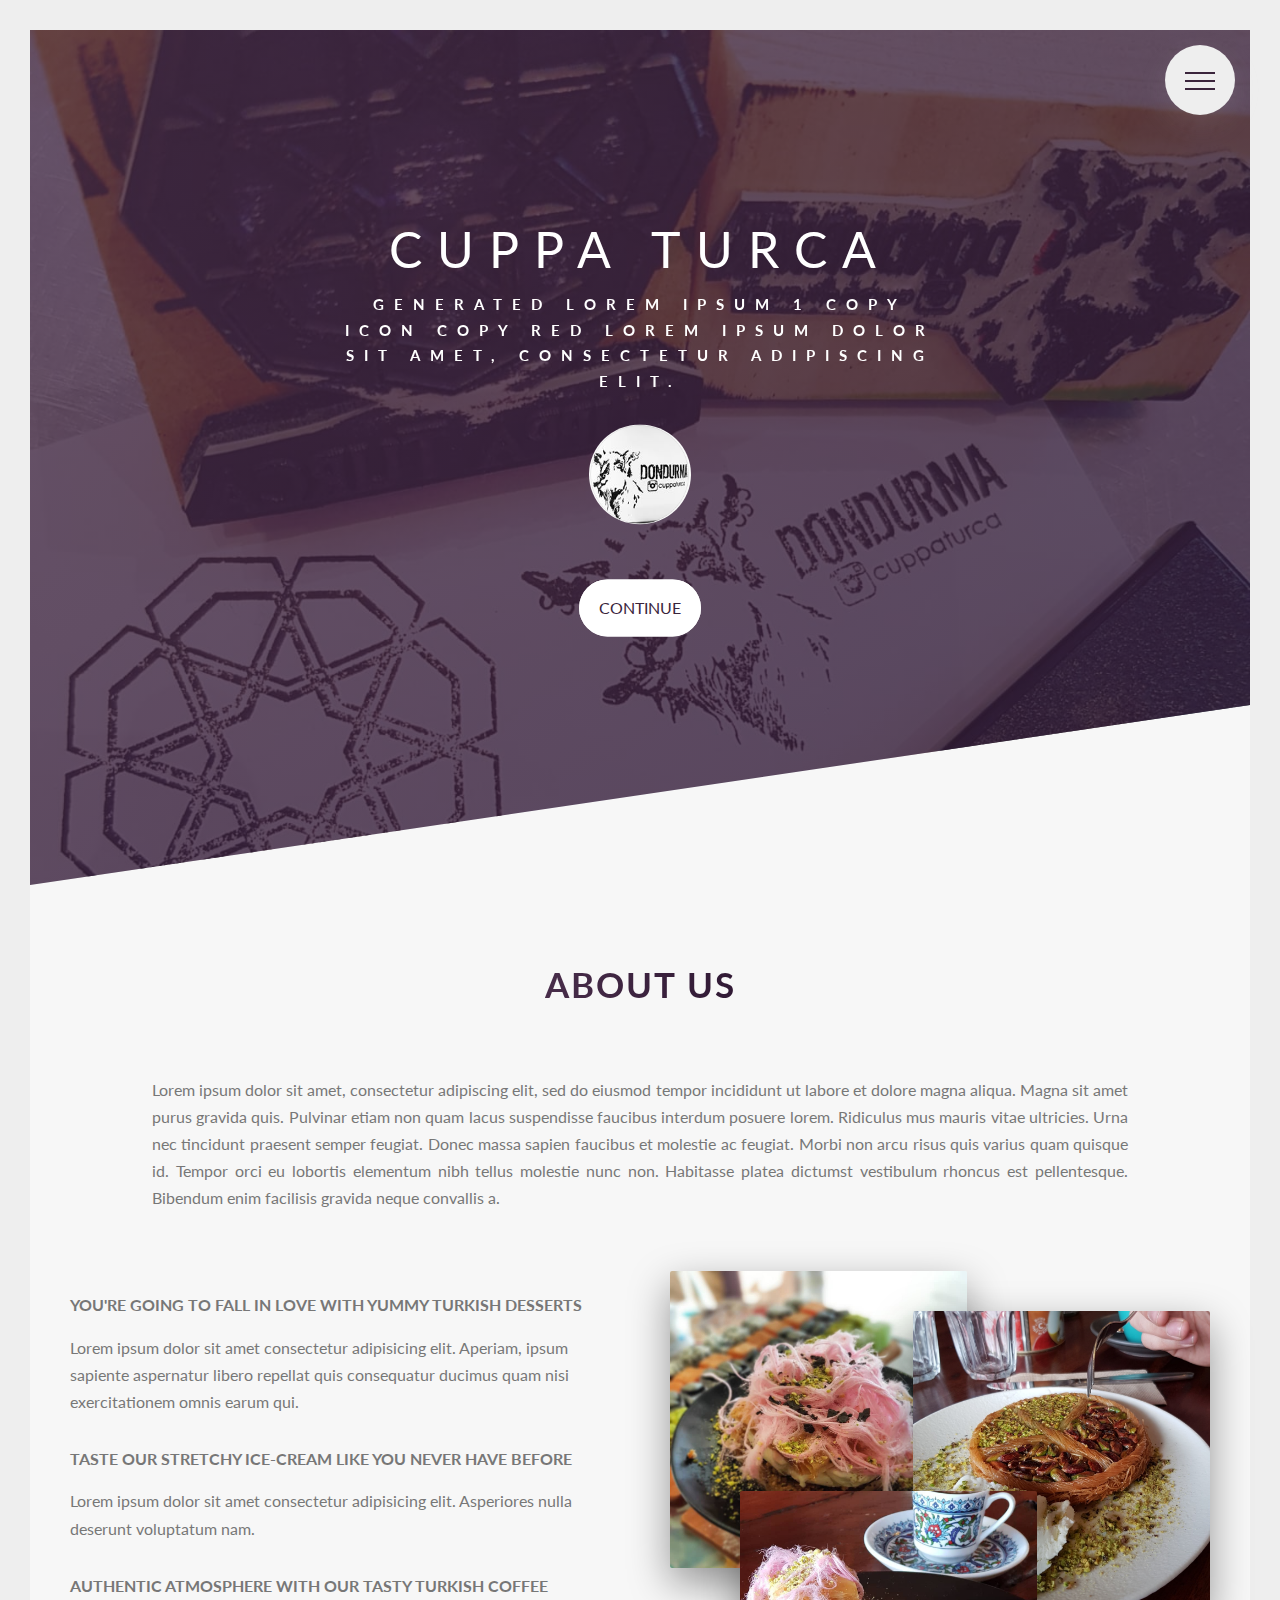
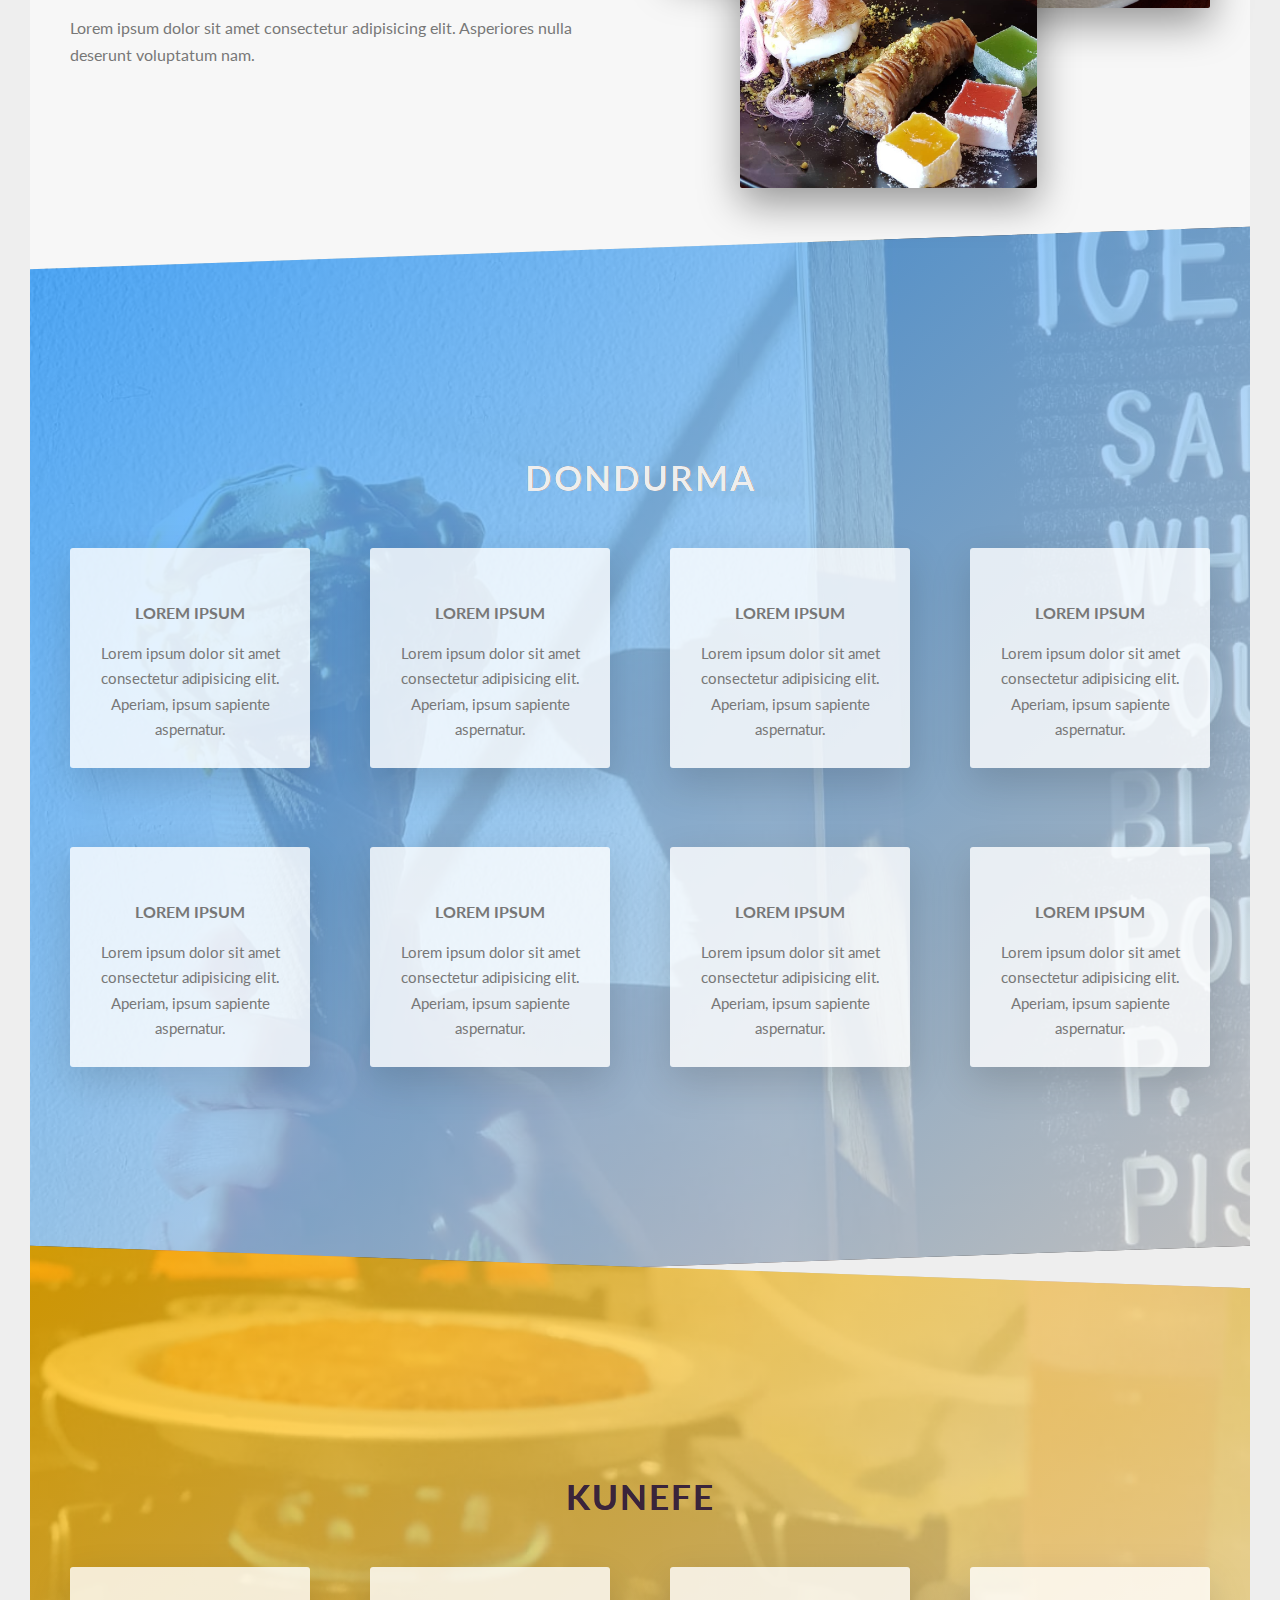
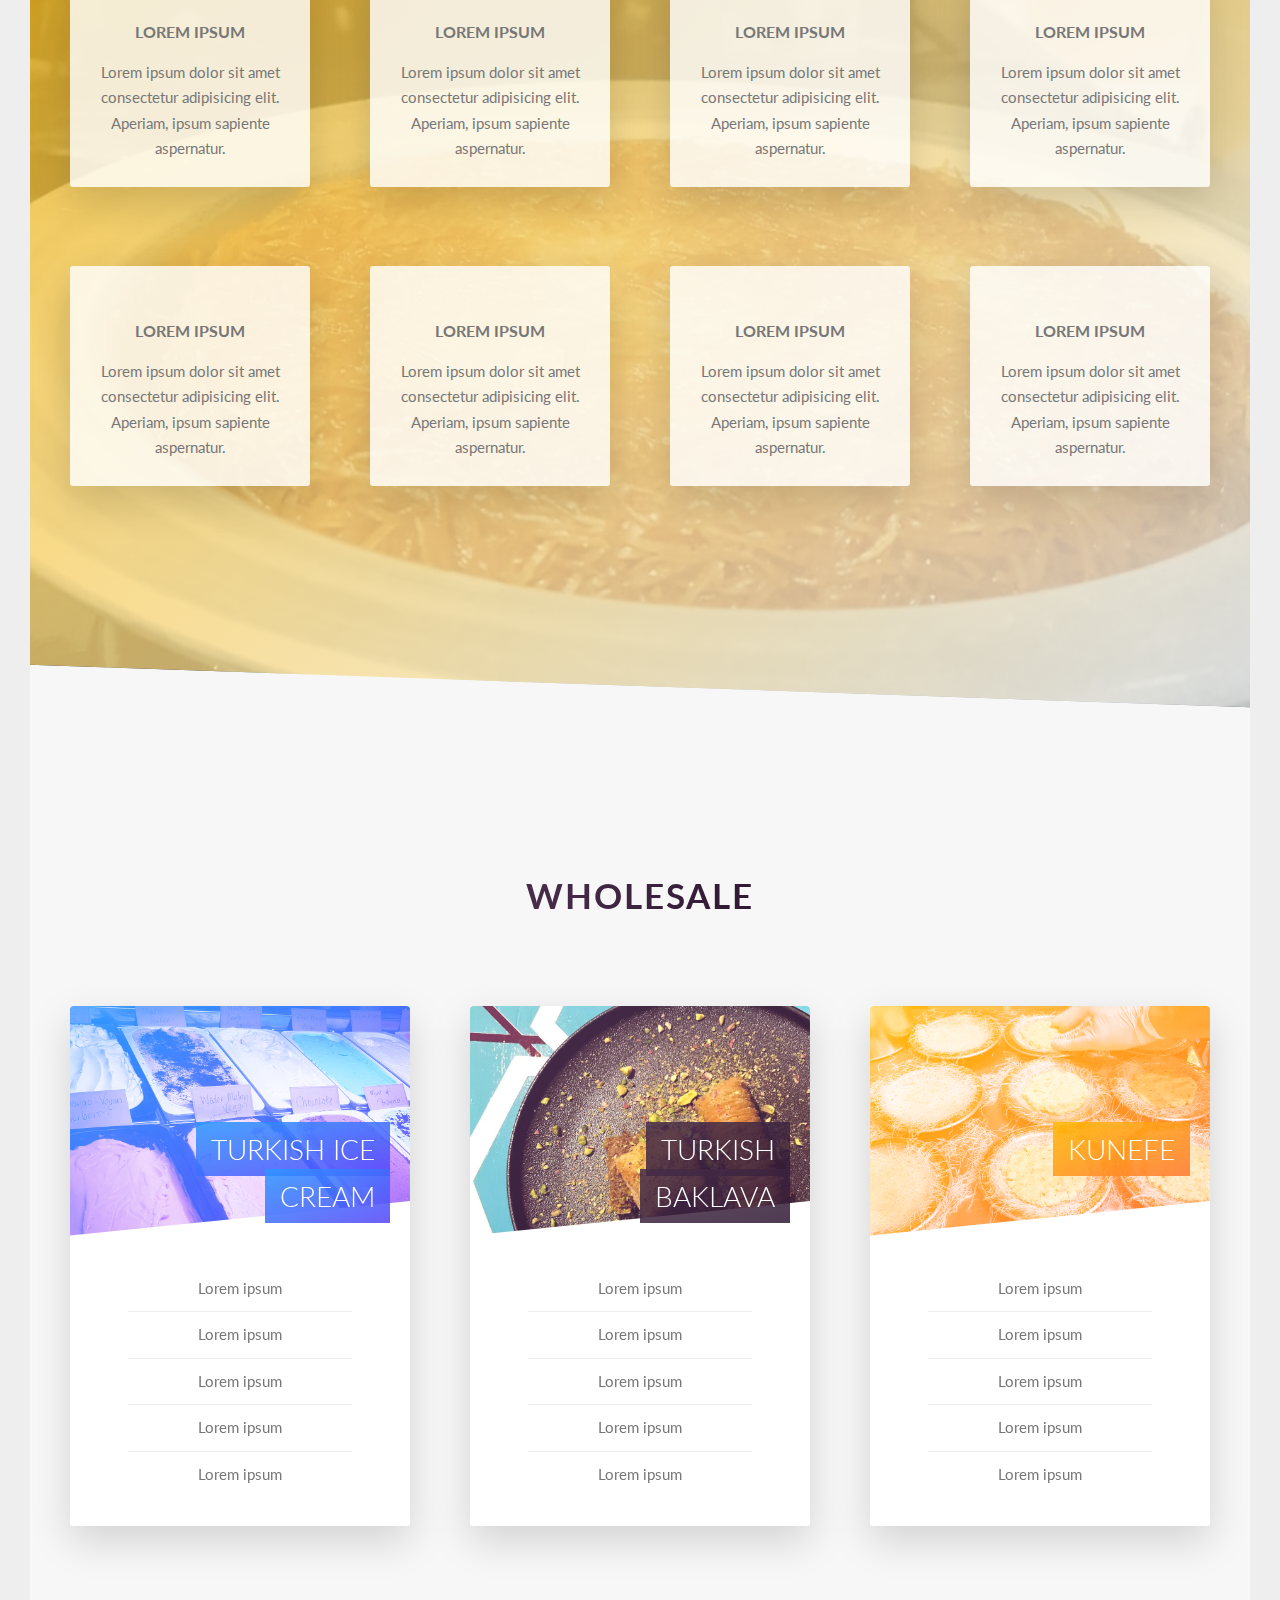
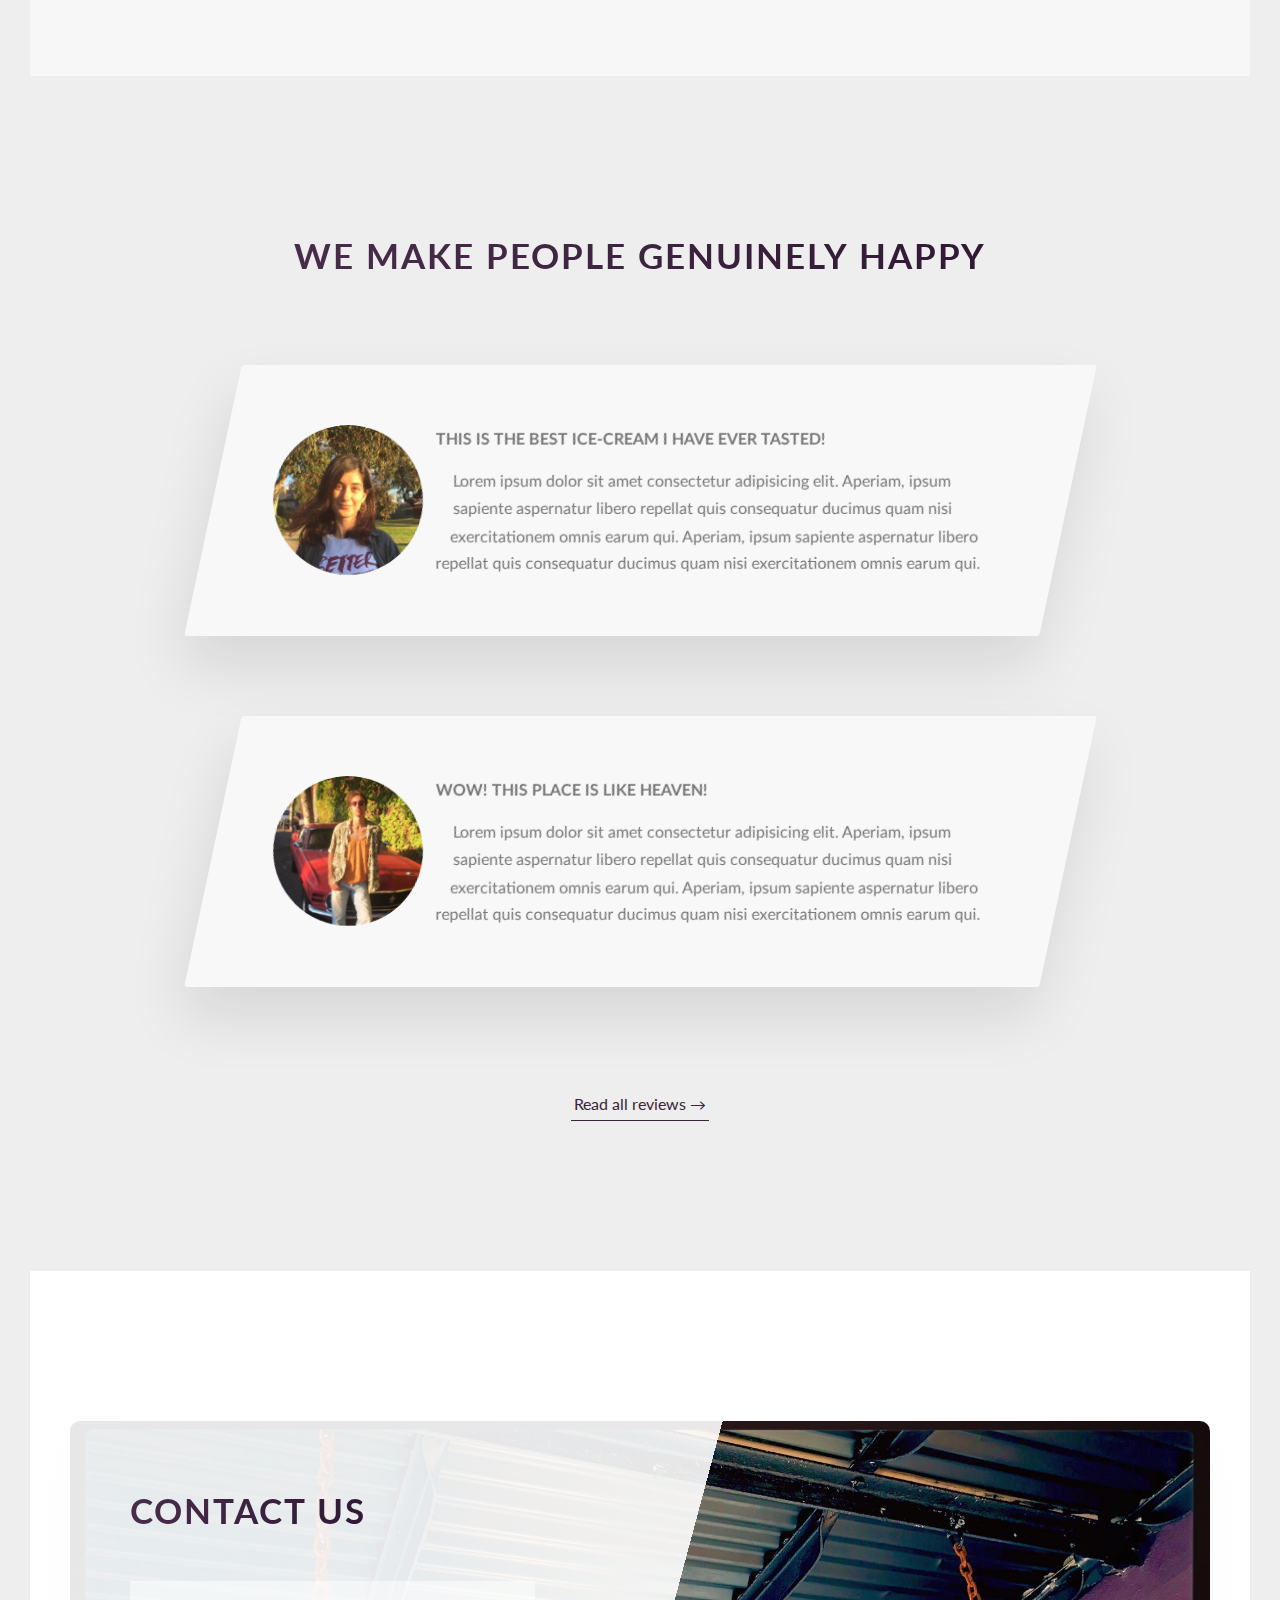
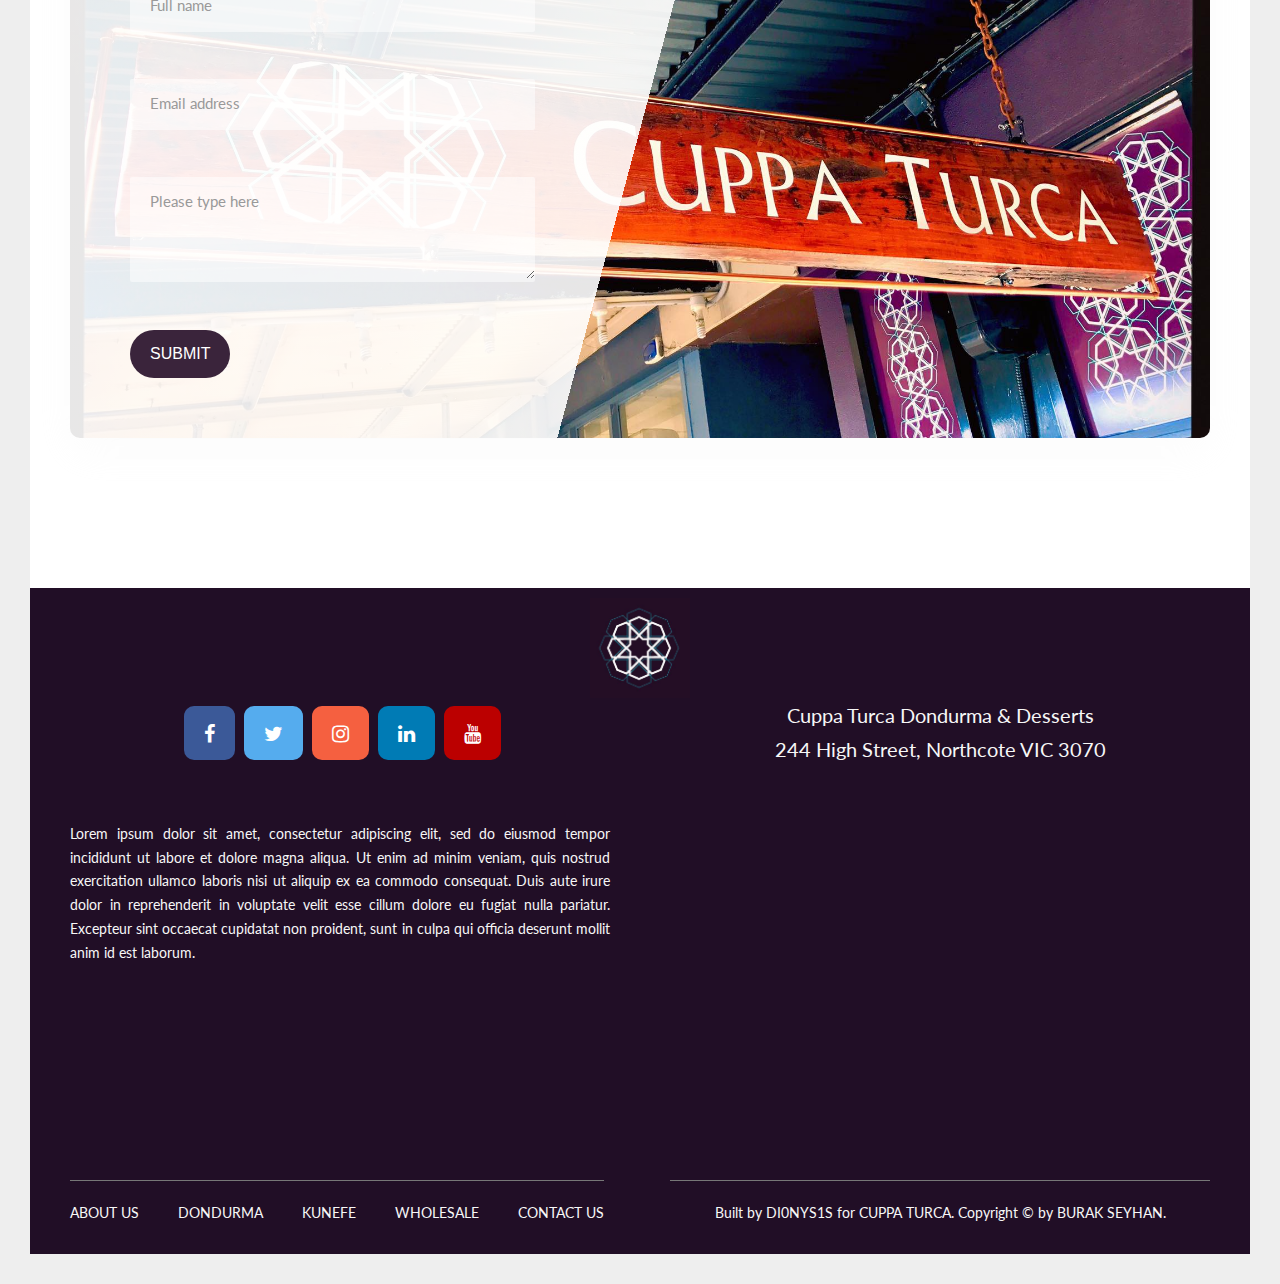
==== commit 4e2571db: "button text" ====
--- a/home.html
+++ b/home.html
@@ -68,7 +68,7 @@
             <img src="img/logo-white.png" alt="Logo" class="header__logo" />
           </div>
           <a href="#about-section" class="btn btn--white btn--animated"
-            >Discover Cuppa Turca</a
+            >Continue</a
           >
         </div>
       </div>
@@ -689,7 +689,6 @@
                 </li>
                 <li class="footer__item">
                     <a href="#dondurma-section" class="footer__link">Dondurma</a>
-                </li>
                 </li>
                 <li class="footer__item">
                     <a href="#kunefe-section" class="footer__link">Kunefe</a>
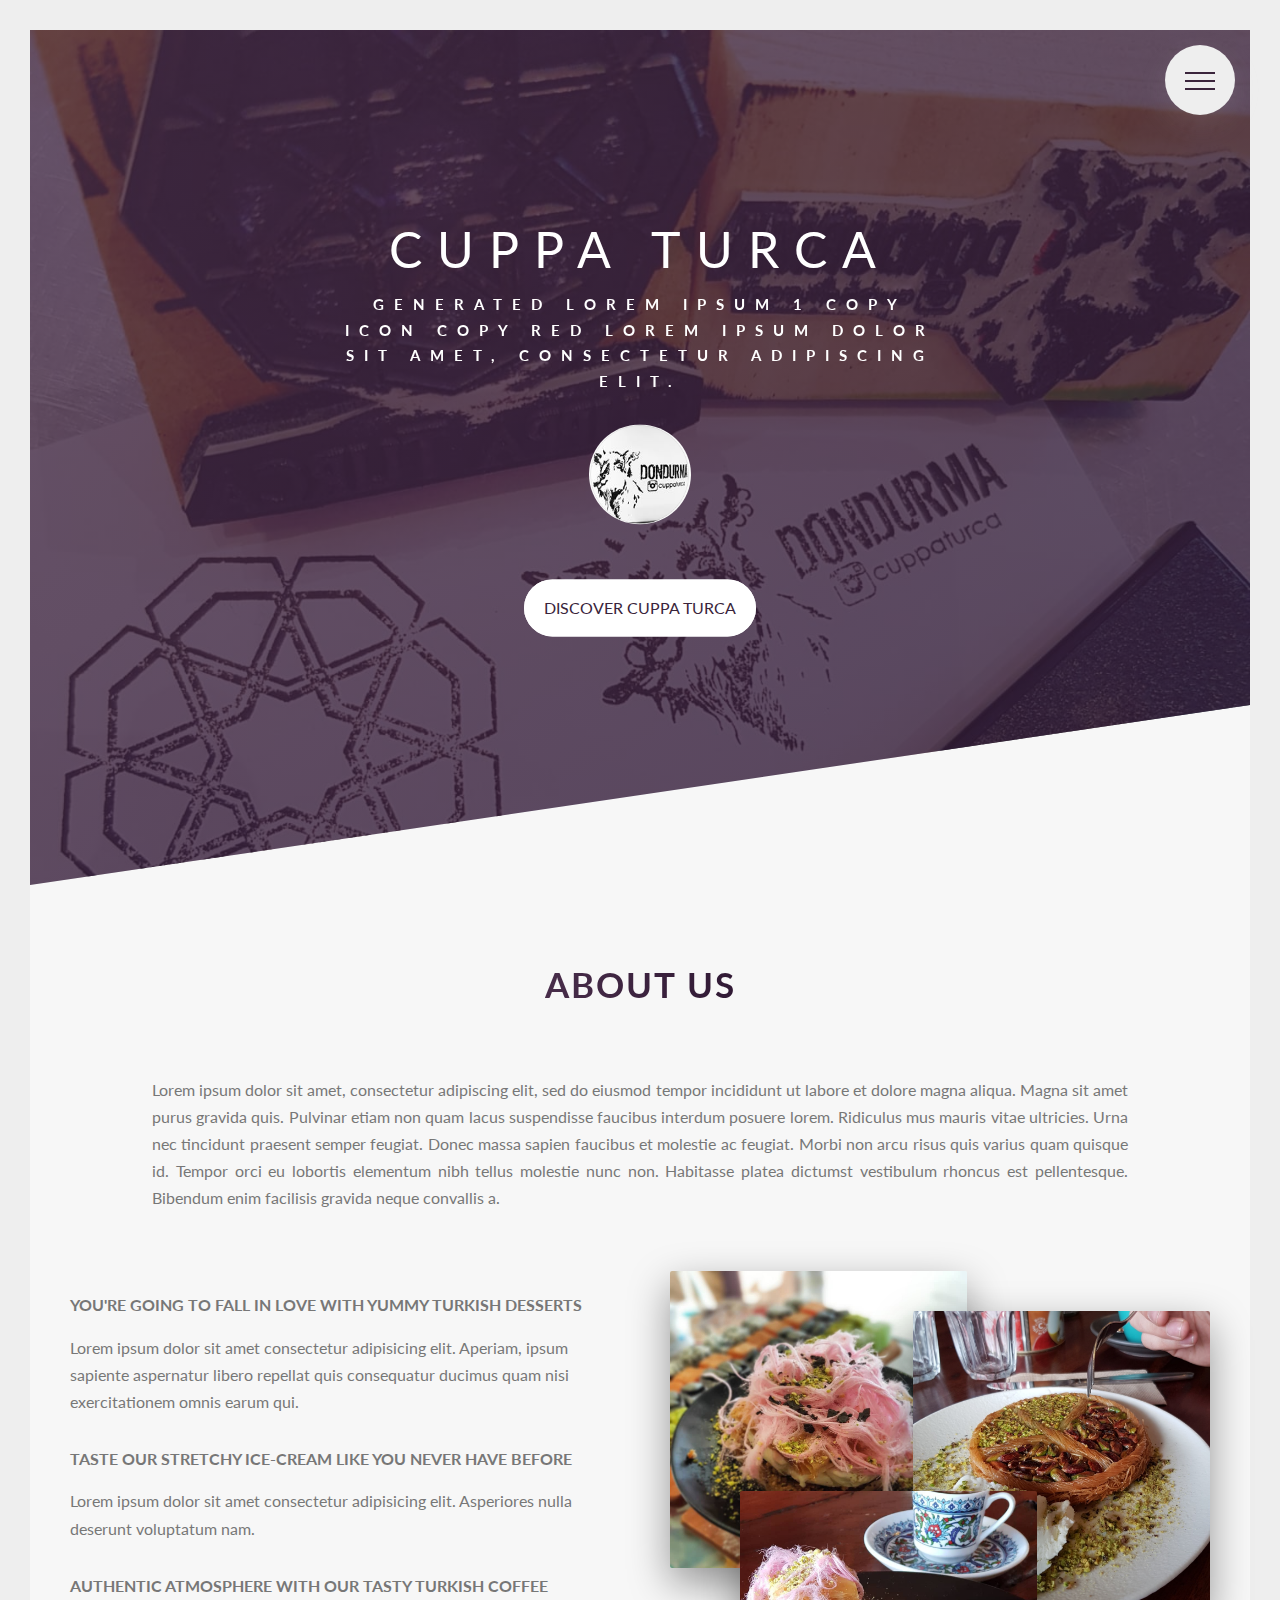
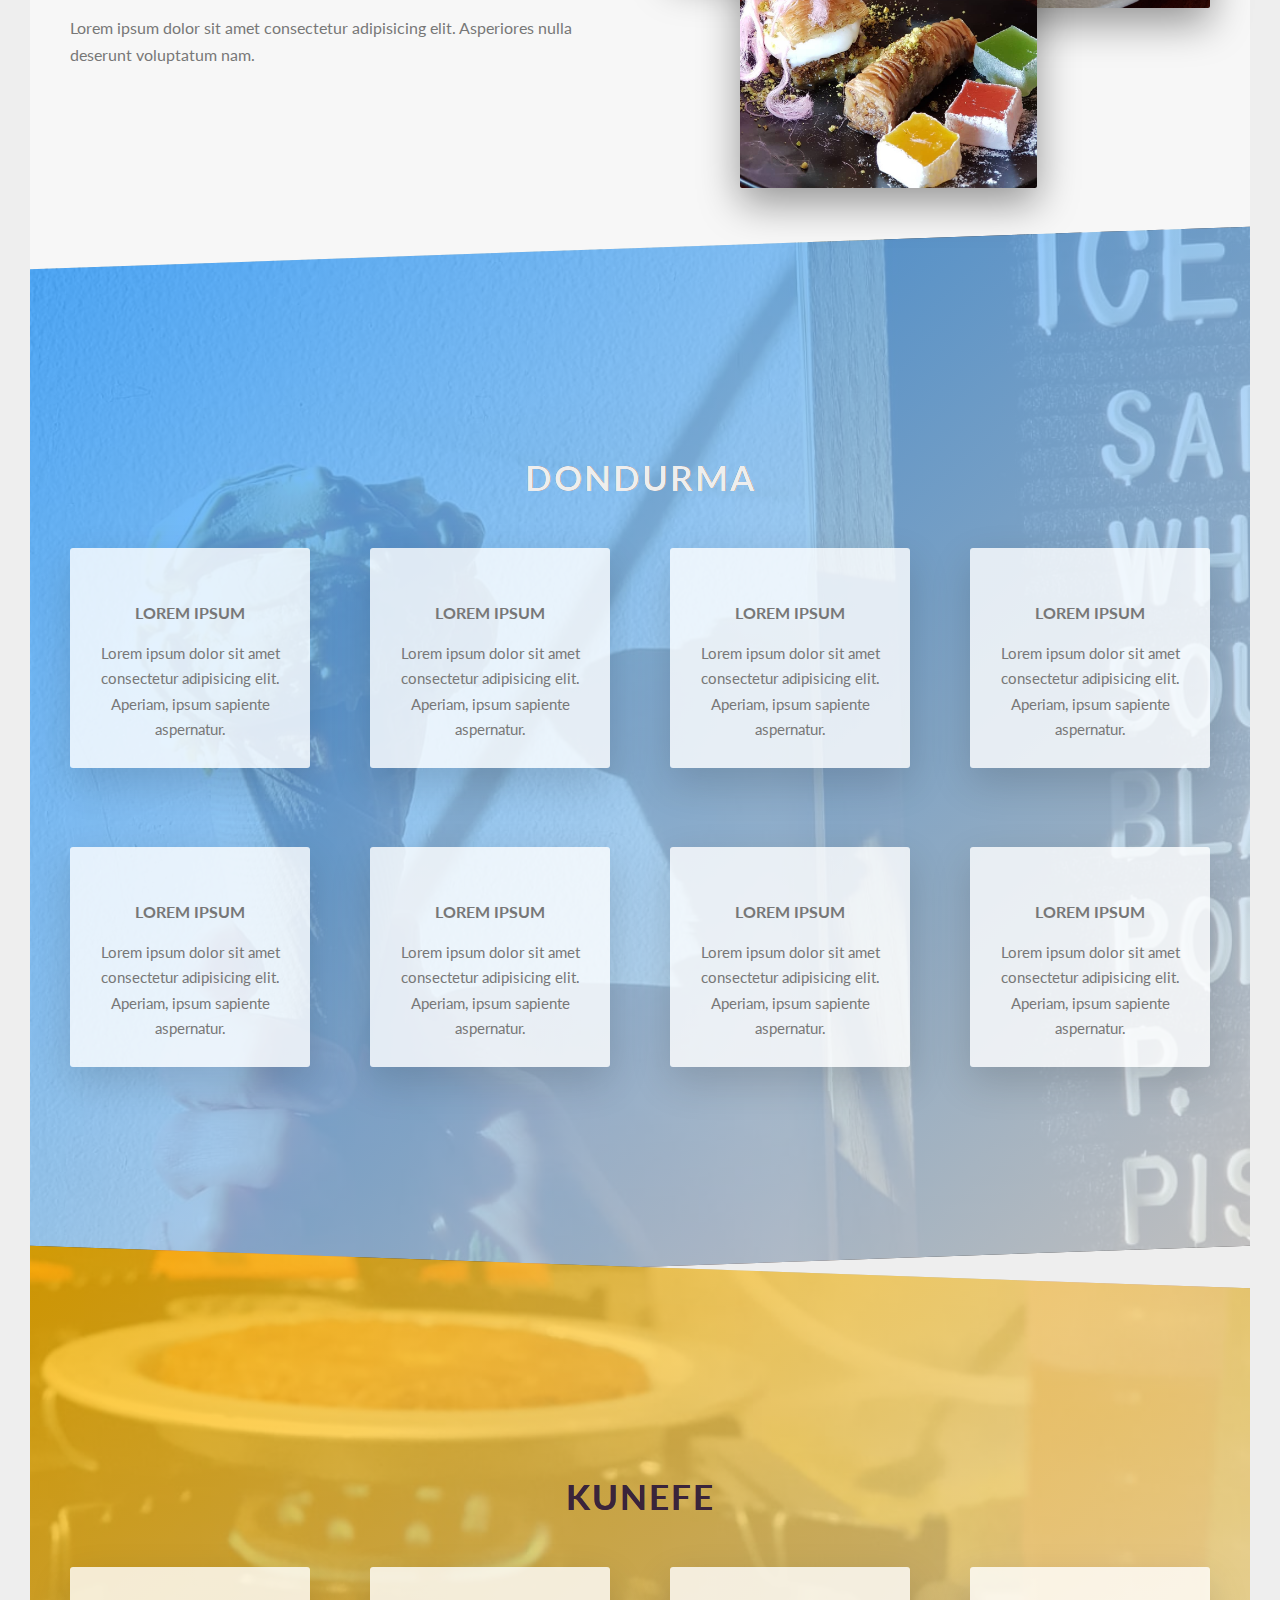
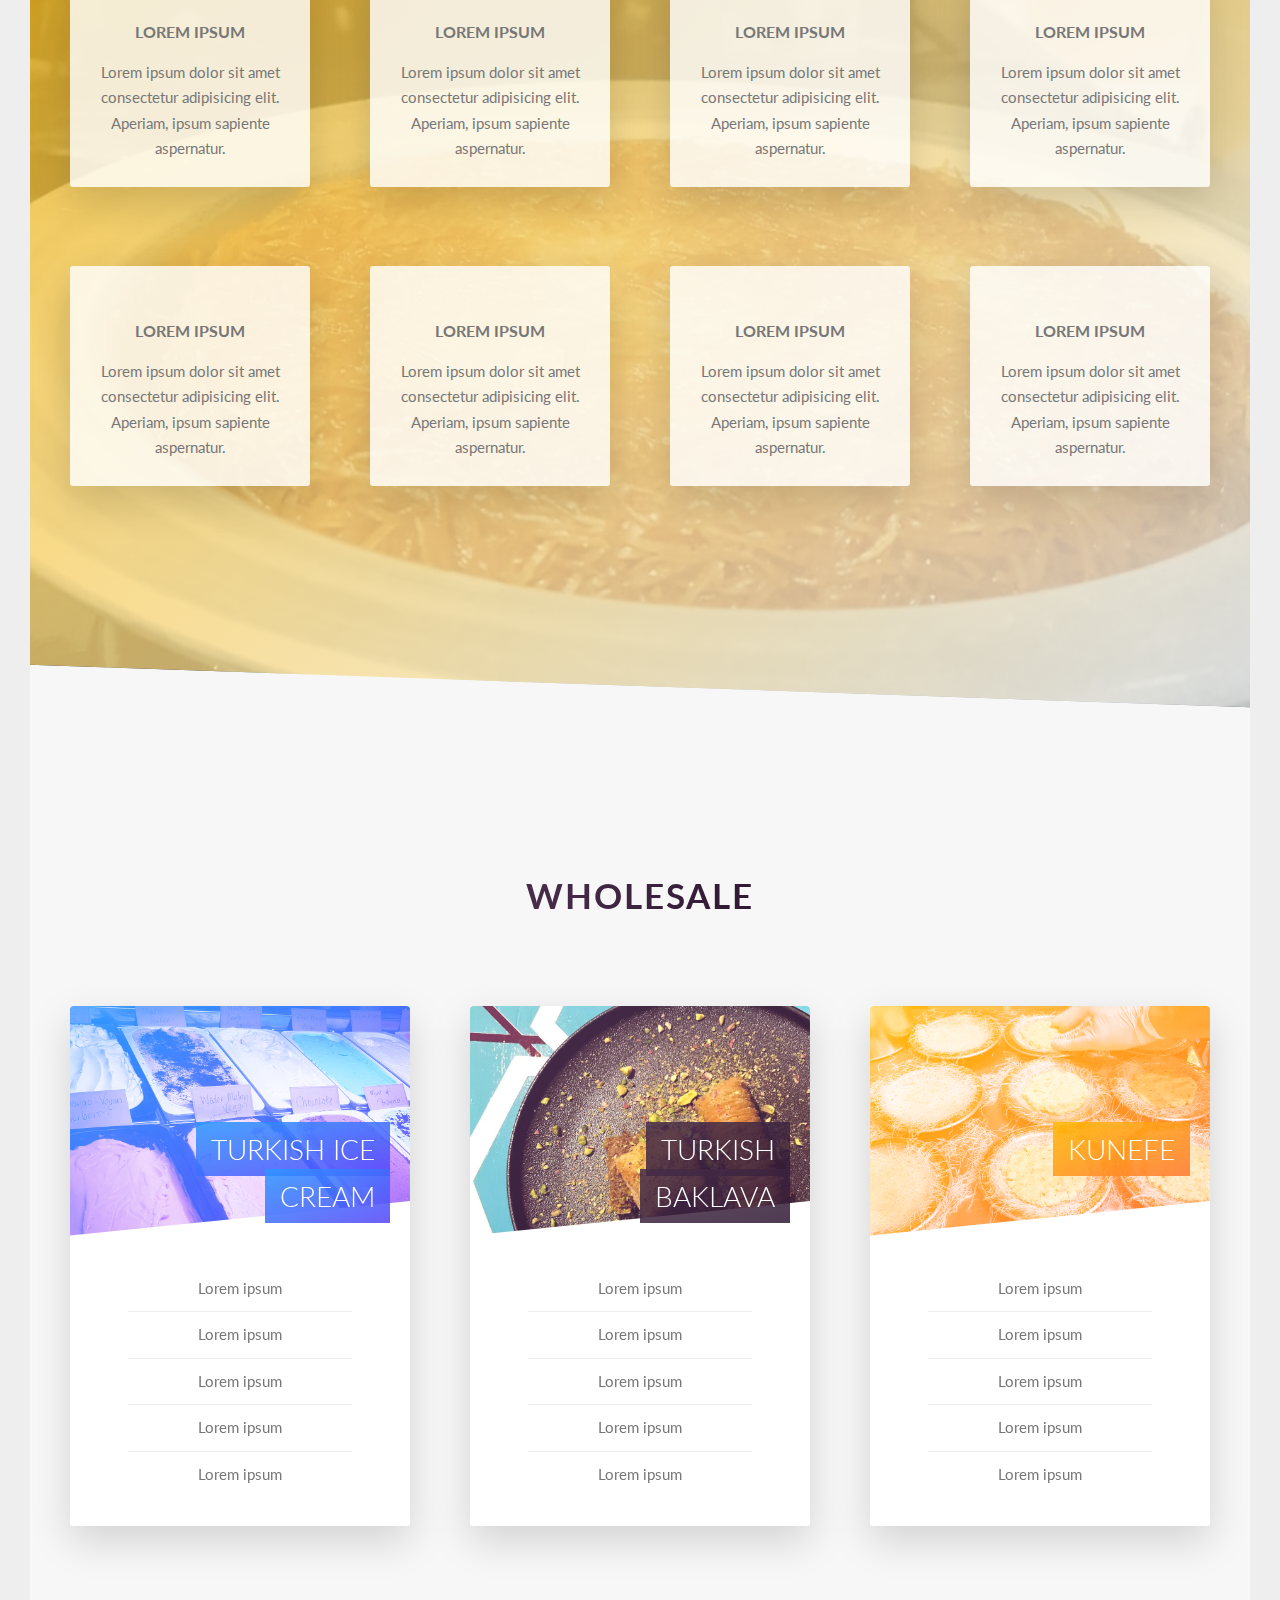
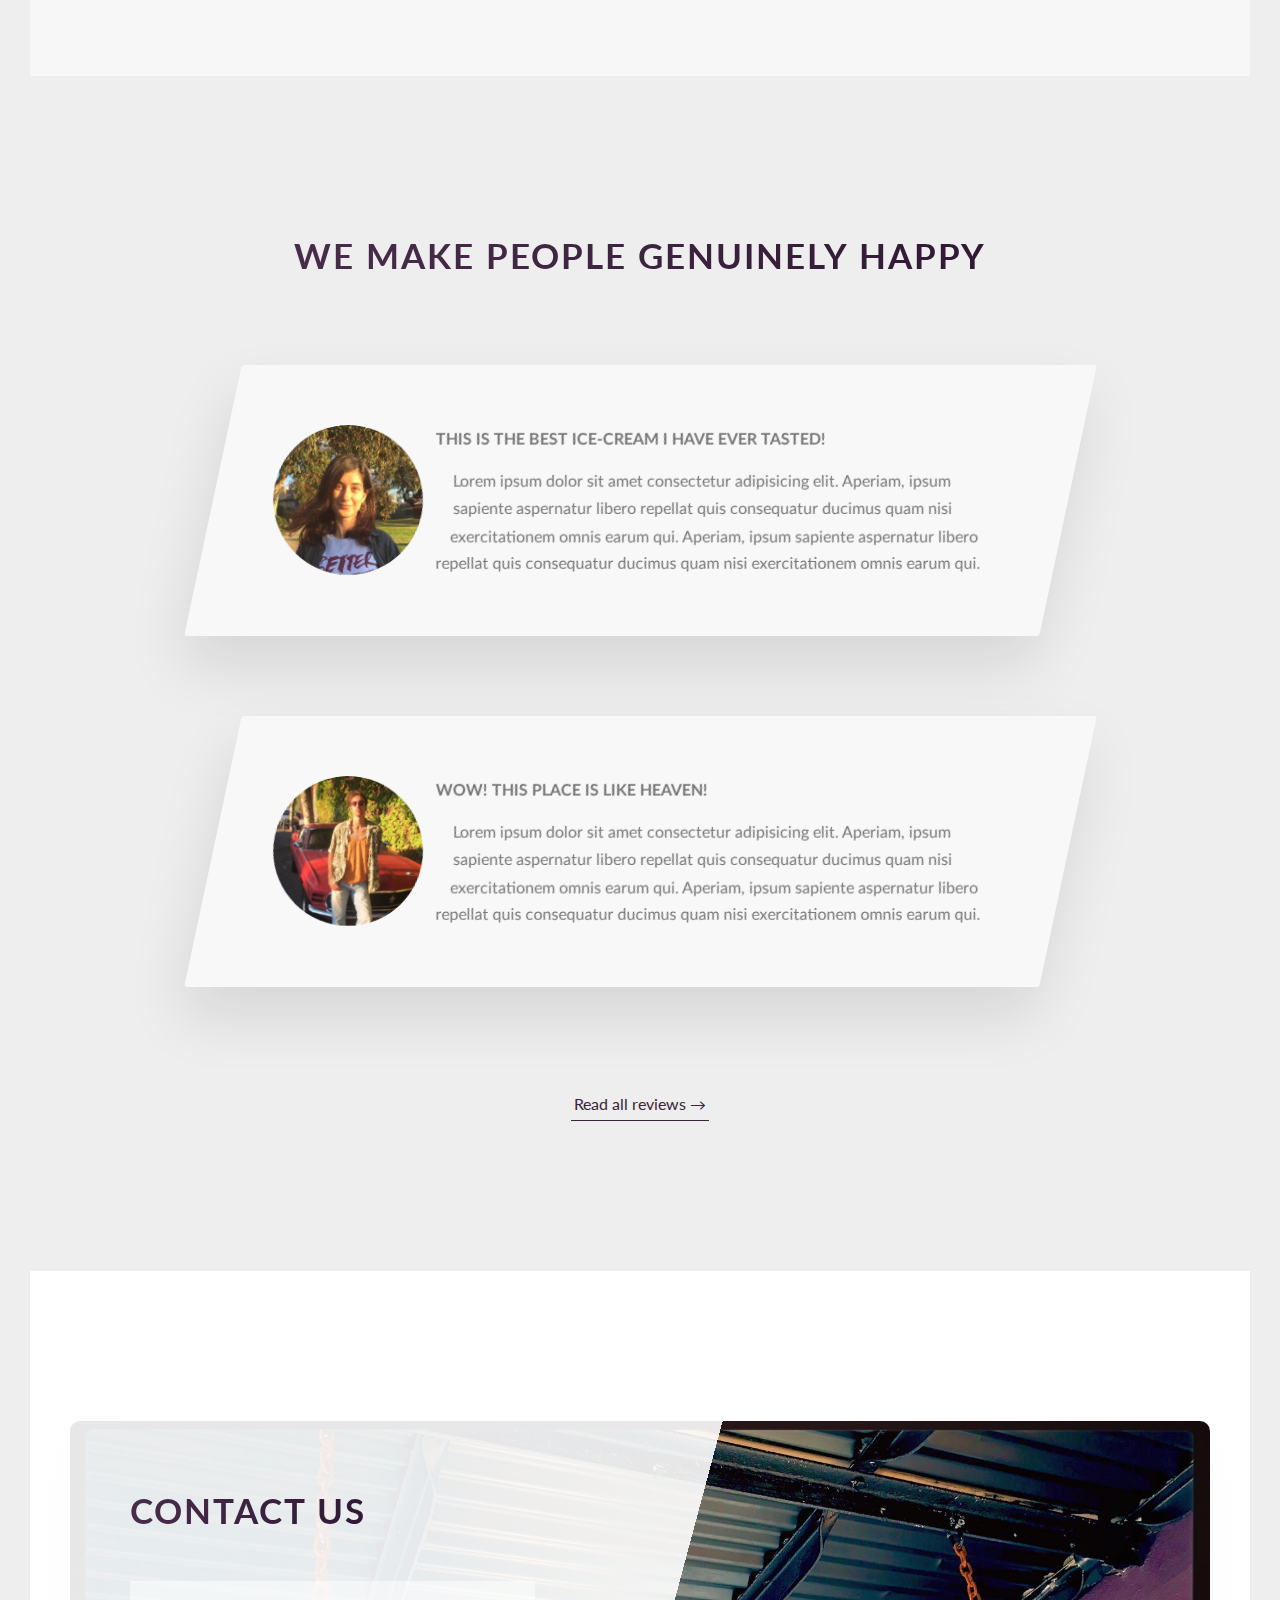
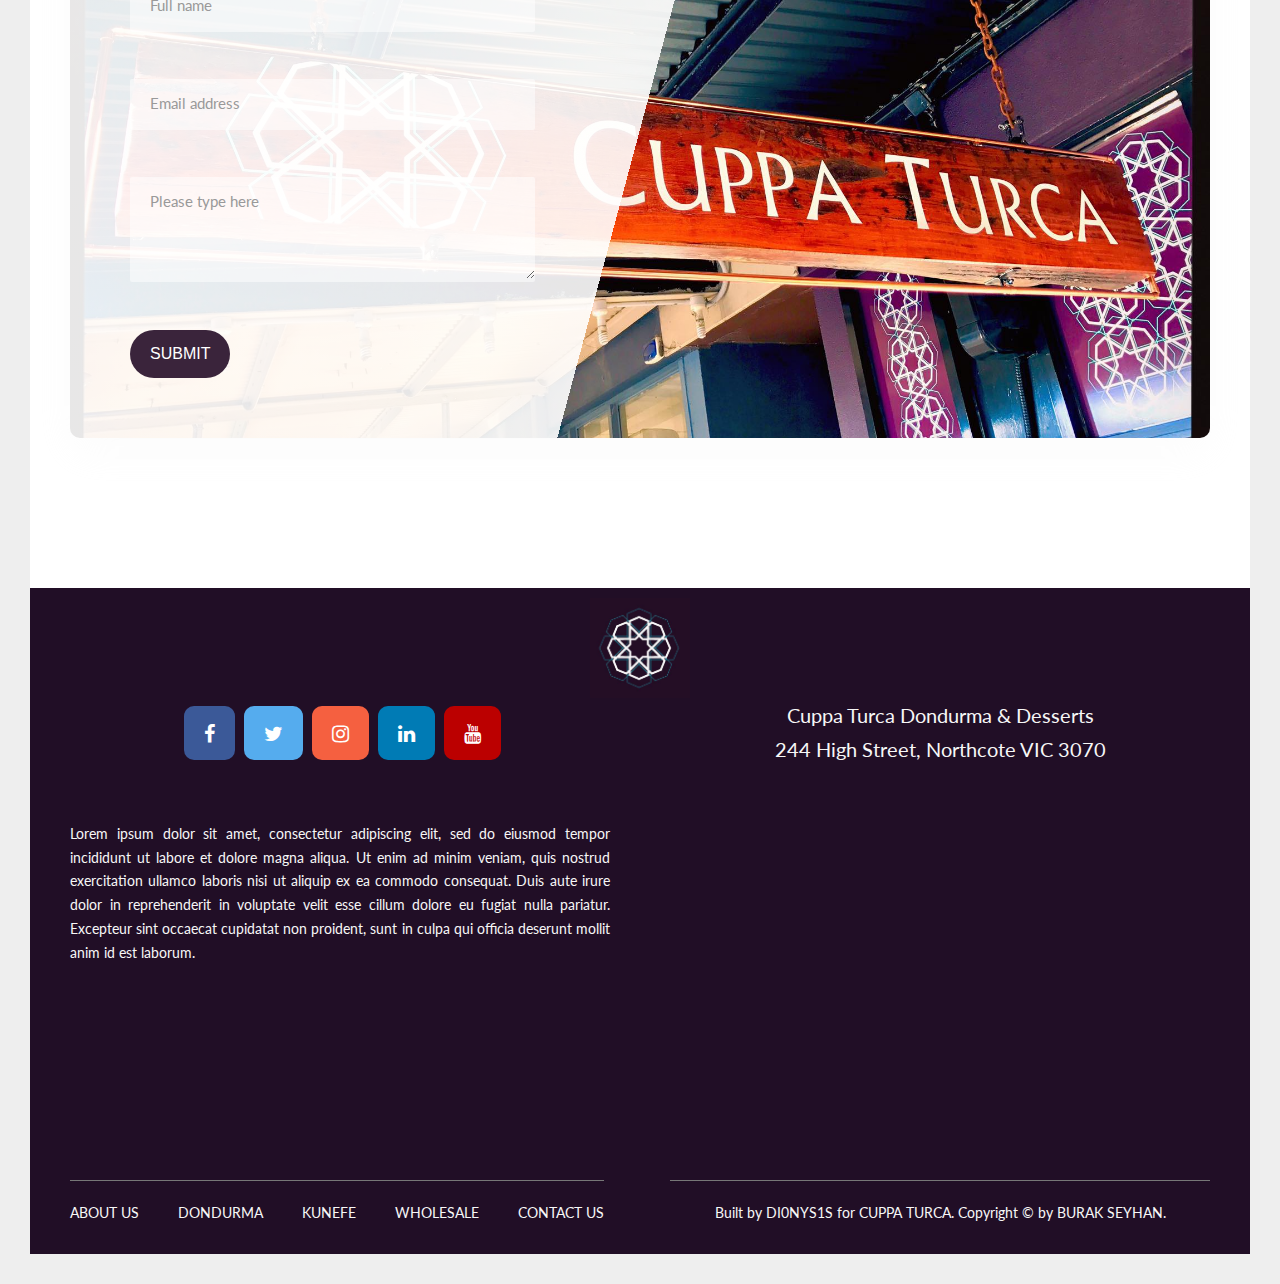
==== commit 10365f9b: "button text" ====
--- a/home.html
+++ b/home.html
@@ -11,7 +11,10 @@
     />
 
     <!-- Load font awesome icons -->
-    <link rel="stylesheet" href="https://cdnjs.cloudflare.com/ajax/libs/font-awesome/4.7.0/css/font-awesome.min.css">
+    <link
+      rel="stylesheet"
+      href="https://cdnjs.cloudflare.com/ajax/libs/font-awesome/4.7.0/css/font-awesome.min.css"
+    />
     <link rel="stylesheet" href="style.css" />
     <link rel="shortcut icon" type="image/png" href="img/favicon.png" />
 
@@ -19,10 +22,8 @@
   </head>
 
   <body>
-
-
-<!-- Back to top button -->
-<a id="back-to-top-button"></a>
+    <!-- Back to top button -->
+    <a id="back-to-top-button"></a>
 
     <div class="navigation">
       <input type="checkbox" class="navigation__checkbox" id="navi-toggle" />
@@ -36,19 +37,29 @@
       <nav class="navigation__nav">
         <ul class="navigation__list">
           <li class="navigation__item">
-            <a href="#about-section" class="navigation__link"><span></span>About</a>
+            <a href="#about-section" class="navigation__link"
+              ><span></span>About</a
+            >
           </li>
           <li class="navigation__item">
-            <a href="#dondurma-section" class="navigation__link"><span></span>Dondurma</a>
+            <a href="#dondurma-section" class="navigation__link"
+              ><span></span>Dondurma</a
+            >
           </li>
           <li class="navigation__item">
-            <a href="#kunefe-section" class="navigation__link"><span></span>Kunefe</a>
+            <a href="#kunefe-section" class="navigation__link"
+              ><span></span>Kunefe</a
+            >
           </li>
           <li class="navigation__item">
-            <a href="#wholesale-section" class="navigation__link"><span></span>Wholesale</a>
+            <a href="#wholesale-section" class="navigation__link"
+              ><span></span>Wholesale</a
+            >
           </li>
           <li class="navigation__item">
-            <a href="#contact-section" class="navigation__link"><span></span>Contact us</a>
+            <a href="#contact-section" class="navigation__link"
+              ><span></span>Contact us</a
+            >
           </li>
         </ul>
       </nav>
@@ -68,7 +79,7 @@
             <img src="img/logo-white.png" alt="Logo" class="header__logo" />
           </div>
           <a href="#about-section" class="btn btn--white btn--animated"
-            >Continue</a
+            >Discover Cuppa Turca</a
           >
         </div>
       </div>
@@ -599,16 +610,18 @@
                 </div>
 
                 <div class="form__group">
-                    <textarea id="textarea"                     
-                        rows="4"
-                        class="form__input"
-                        placeholder="Please type here"
-                        id="textarea"
-                        required></textarea>
-
-                    <label for="email" class="form__label"
-                        >Please type here</label
-                    >
+                  <textarea
+                    id="textarea"
+                    rows="4"
+                    class="form__input"
+                    placeholder="Please type here"
+                    id="textarea"
+                    required
+                  ></textarea>
+
+                  <label for="email" class="form__label"
+                    >Please type here</label
+                  >
                 </div>
 
                 <!-- <div class="form__group u-margin-bottom-medium">
@@ -651,81 +664,113 @@
 
     <footer class="footer">
       <div class="footer__logo-box">
-        <img class="footer__logo" src="img/logo.png"/>
+        <img class="footer__logo" src="img/logo.png" />
       </div>
       <div class="row">
         <div class="col-1-of-2">
-            <!-- The social media icon bar -->
-            <div class="icon-bar">
-            <a href="https://www.facebook.com/cuppaturca/" target="_blank" class="facebook"><i class="fa fa-facebook"></i></a>
-            <a href="https://twitter.com/harunyalchin" target="_blank" class="twitter"><i class="fa fa-twitter"></i></a>
-            <a href="https://www.instagram.com/cuppaturca/" target="_blank" class="instagram"><i class="fa fa-instagram"></i></a>
-            <a href="https://www.linkedin.com/in/burakjseyhan/" target="_blank" class="linkedin"><i class="fa fa-linkedin"></i></a>
-            <a href="#" target="_blank" class="youtube"><i class="fa fa-youtube"></i></a>
-            </div>
-            <p class="footer-paragraph">Lorem ipsum dolor sit amet, consectetur adipiscing elit, sed do eiusmod tempor incididunt ut labore et dolore magna aliqua. Ut enim ad minim veniam, quis nostrud exercitation ullamco laboris nisi ut aliquip ex ea commodo consequat. Duis aute irure dolor in reprehenderit in voluptate velit esse cillum dolore eu fugiat nulla pariatur. Excepteur sint occaecat cupidatat non proident, sunt in culpa qui officia deserunt mollit anim id est laborum.</p>
-            
-
-
+          <!-- The social media icon bar -->
+          <div class="icon-bar">
+            <a
+              href="https://www.facebook.com/cuppaturca/"
+              target="_blank"
+              class="facebook"
+              ><i class="fa fa-facebook"></i
+            ></a>
+            <a
+              href="https://twitter.com/harunyalchin"
+              target="_blank"
+              class="twitter"
+              ><i class="fa fa-twitter"></i
+            ></a>
+            <a
+              href="https://www.instagram.com/cuppaturca/"
+              target="_blank"
+              class="instagram"
+              ><i class="fa fa-instagram"></i
+            ></a>
+            <a
+              href="https://www.linkedin.com/in/burakjseyhan/"
+              target="_blank"
+              class="linkedin"
+              ><i class="fa fa-linkedin"></i
+            ></a>
+            <a href="#" target="_blank" class="youtube"
+              ><i class="fa fa-youtube"></i
+            ></a>
+          </div>
+          <p class="footer-paragraph">
+            Lorem ipsum dolor sit amet, consectetur adipiscing elit, sed do
+            eiusmod tempor incididunt ut labore et dolore magna aliqua. Ut enim
+            ad minim veniam, quis nostrud exercitation ullamco laboris nisi ut
+            aliquip ex ea commodo consequat. Duis aute irure dolor in
+            reprehenderit in voluptate velit esse cillum dolore eu fugiat nulla
+            pariatur. Excepteur sint occaecat cupidatat non proident, sunt in
+            culpa qui officia deserunt mollit anim id est laborum.
+          </p>
         </div>
         <div class="col-1-of-2">
-            <div class="footer-map">
+          <div class="footer-map">
             <ul class="contact-details">
-                <ol>Cuppa Turca Dondurma & Desserts</ol>
-                <ol>244 High Street, Northcote VIC 3070</ol>
+              <ol>
+                Cuppa Turca Dondurma & Desserts
+              </ol>
+              <ol>
+                244 High Street, Northcote VIC 3070
+              </ol>
             </ul>
-                <iframe class="cuppa-map" src="https://www.google.com/maps/embed?pb=!1m18!1m12!1m3!1d3153.7233842140813!2d144.99622431506873!3d-37.77308373948911!2m3!1f0!2f0!3f0!3m2!1i1024!2i768!4f13.1!3m3!1m2!1s0x6ad6437c0ac7903d%3A0xb8cc1b7e05cf7347!2sCuppa%20Turca%20Dondurma%20%26%20Desserts!5e0!3m2!1sen!2sau!4v1580590005317!5m2!1sen!2sau" ></iframe>          
-            </div>
-  
-
+            <iframe
+              class="cuppa-map"
+              src="https://www.google.com/maps/embed?pb=!1m18!1m12!1m3!1d3153.7233842140813!2d144.99622431506873!3d-37.77308373948911!2m3!1f0!2f0!3f0!3m2!1i1024!2i768!4f13.1!3m3!1m2!1s0x6ad6437c0ac7903d%3A0xb8cc1b7e05cf7347!2sCuppa%20Turca%20Dondurma%20%26%20Desserts!5e0!3m2!1sen!2sau!4v1580590005317!5m2!1sen!2sau"
+            ></iframe>
+          </div>
         </div>
       </div>
       <div class="row">
-          <div class="col-1-of-2">
-            <div class="footer__navigation">
-                <ul class="footer__list">
-                <li class="footer__item">
-                    <a href="#about-section" class="footer__link">About Us</a>
-                </li>
-                <li class="footer__item">
-                    <a href="#dondurma-section" class="footer__link">Dondurma</a>
-                </li>
-                <li class="footer__item">
-                    <a href="#kunefe-section" class="footer__link">Kunefe</a>
-                </li>
-                <li class="footer__item">
-                    <a href="#wholesale-section" class="footer__link">Wholesale</a>
-                </li>
-                <li class="footer__item">
-                    <a href="#contact-section" class="footer__link">Contact us</a>
-                </li>
-                </ul>
-            </div>
-          </div>
-                    <div class="col-1-of-2">
-
-                        <p class="footer__copyright">
-                            Built by
-                            <a
-                                href="https://github.com/di0nys1s"
-                                target="blank"
-                                class="footer__link"
-                                >di0nys1s</a
-                            >
-                            for
-                            <a
-                                href="https://www.instagram.com/p/BUbqBiHgVSA/"
-                                target="blank"
-                                class="footer__link"
-                                >Cuppa Turca</a
-                            >. Copyright &copy; by <a
-                                href="https://www.linkedin.com/in/burakjseyhan/"
-                                target="blank"
-                                class="footer__link"
-                                >Burak Seyhan</a
-                            >.
-                        </p>
-                    </div>
+        <div class="col-1-of-2">
+          <div class="footer__navigation">
+            <ul class="footer__list">
+              <li class="footer__item">
+                <a href="#about-section" class="footer__link">About Us</a>
+              </li>
+              <li class="footer__item">
+                <a href="#dondurma-section" class="footer__link">Dondurma</a>
+              </li>
+              <li class="footer__item">
+                <a href="#kunefe-section" class="footer__link">Kunefe</a>
+              </li>
+              <li class="footer__item">
+                <a href="#wholesale-section" class="footer__link">Wholesale</a>
+              </li>
+              <li class="footer__item">
+                <a href="#contact-section" class="footer__link">Contact us</a>
+              </li>
+            </ul>
+          </div>
+        </div>
+        <div class="col-1-of-2">
+          <p class="footer__copyright">
+            Built by
+            <a
+              href="https://github.com/di0nys1s"
+              target="blank"
+              class="footer__link"
+              >di0nys1s</a
+            >
+            for
+            <a
+              href="https://www.instagram.com/p/BUbqBiHgVSA/"
+              target="blank"
+              class="footer__link"
+              >Cuppa Turca</a
+            >. Copyright &copy; by
+            <a
+              href="https://www.linkedin.com/in/burakjseyhan/"
+              target="blank"
+              class="footer__link"
+              >Burak Seyhan</a
+            >.
+          </p>
+        </div>
       </div>
     </footer>
 
@@ -764,9 +809,10 @@
       </div>
     </div>
     <script
-  src="https://code.jquery.com/jquery-3.4.1.min.js"
-  integrity="sha256-CSXorXvZcTkaix6Yvo6HppcZGetbYMGWSFlBw8HfCJo="
-  crossorigin="anonymous"></script>
+      src="https://code.jquery.com/jquery-3.4.1.min.js"
+      integrity="sha256-CSXorXvZcTkaix6Yvo6HppcZGetbYMGWSFlBw8HfCJo="
+      crossorigin="anonymous"
+    ></script>
     <script src="index.js"></script>
   </body>
 </html>
